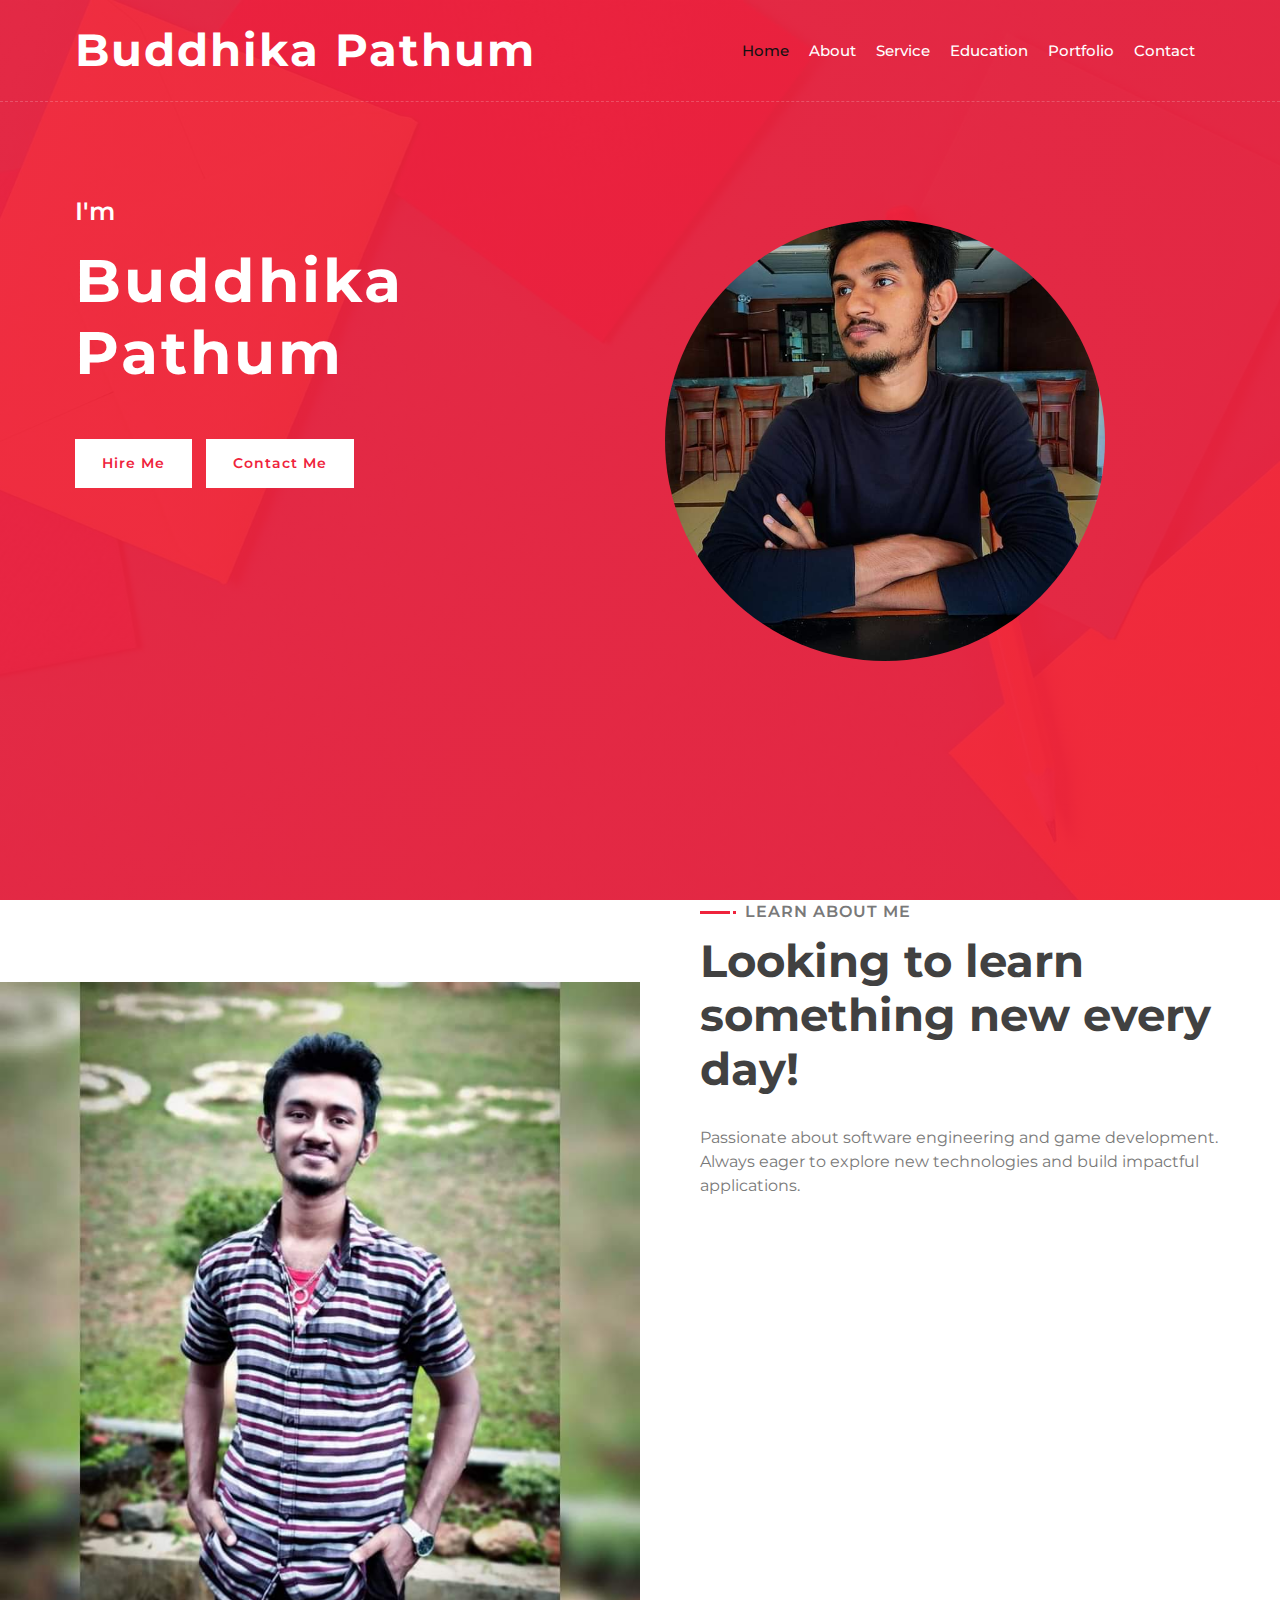
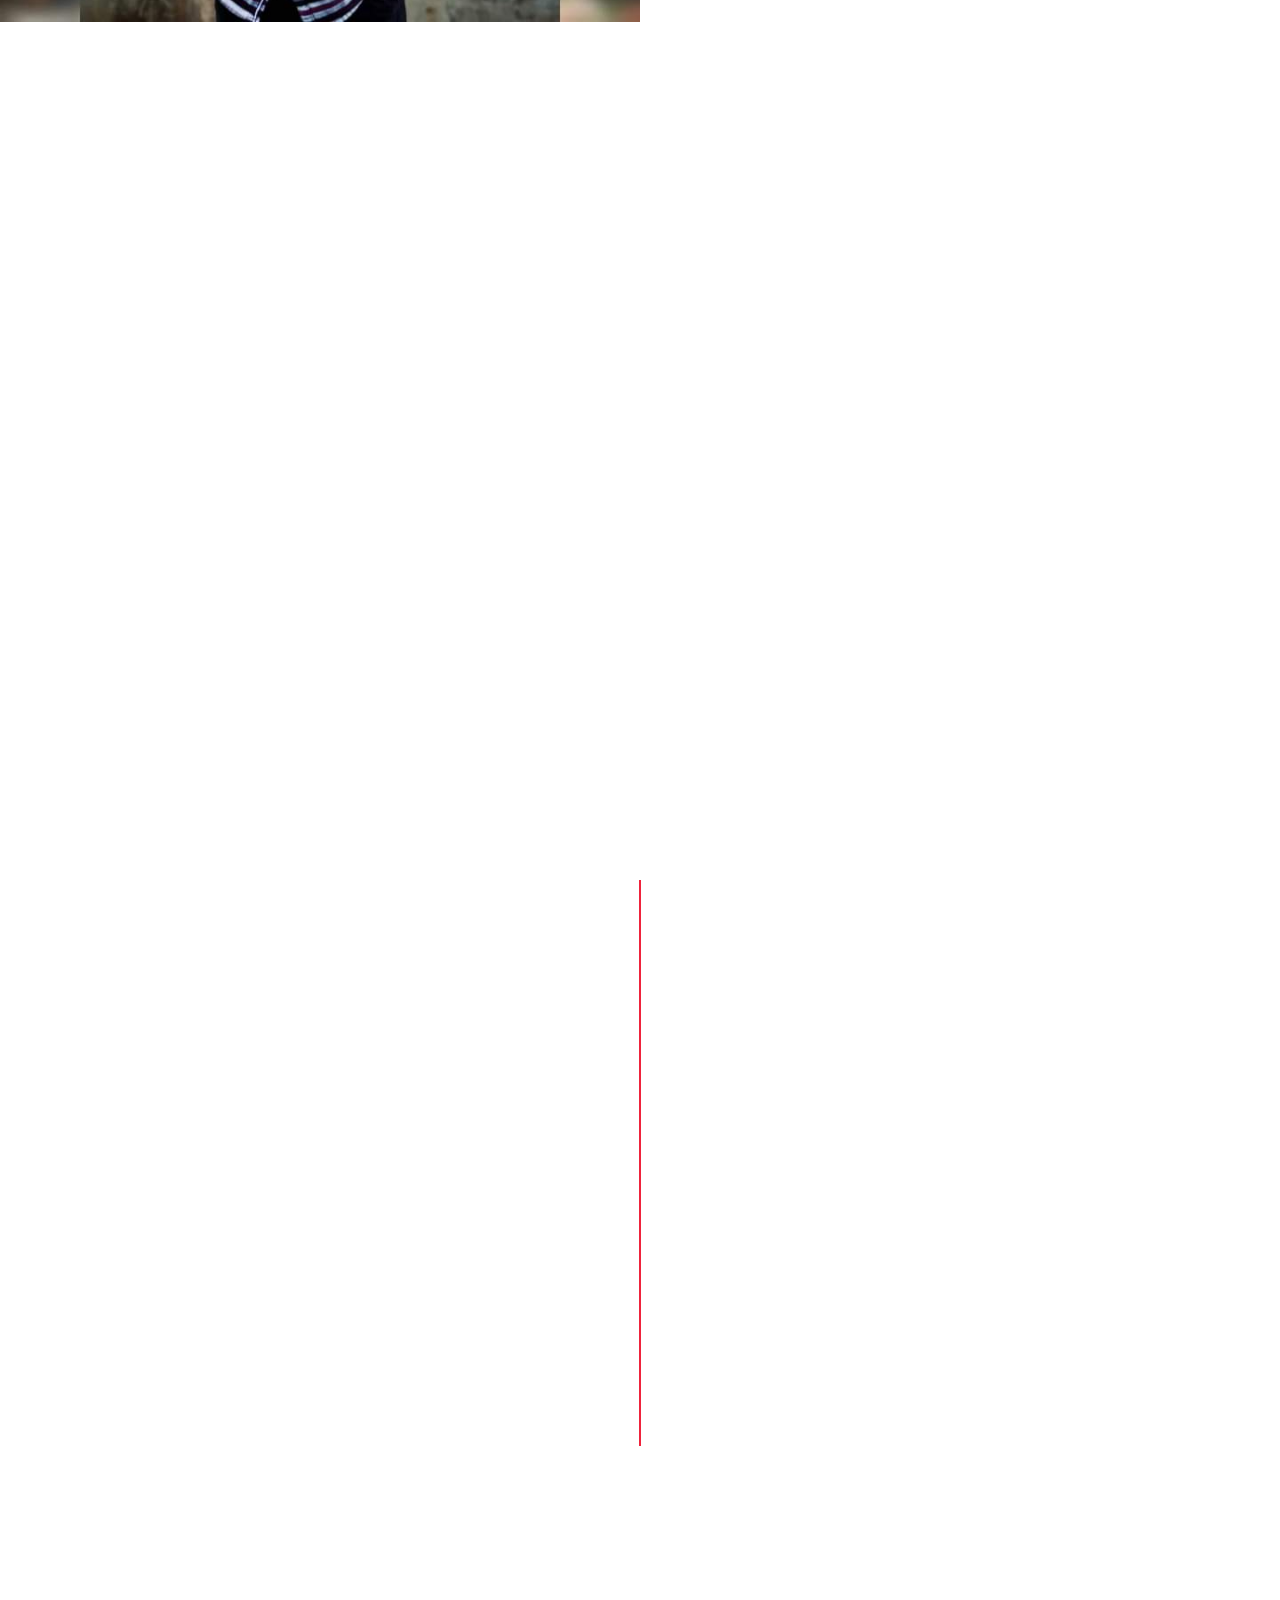
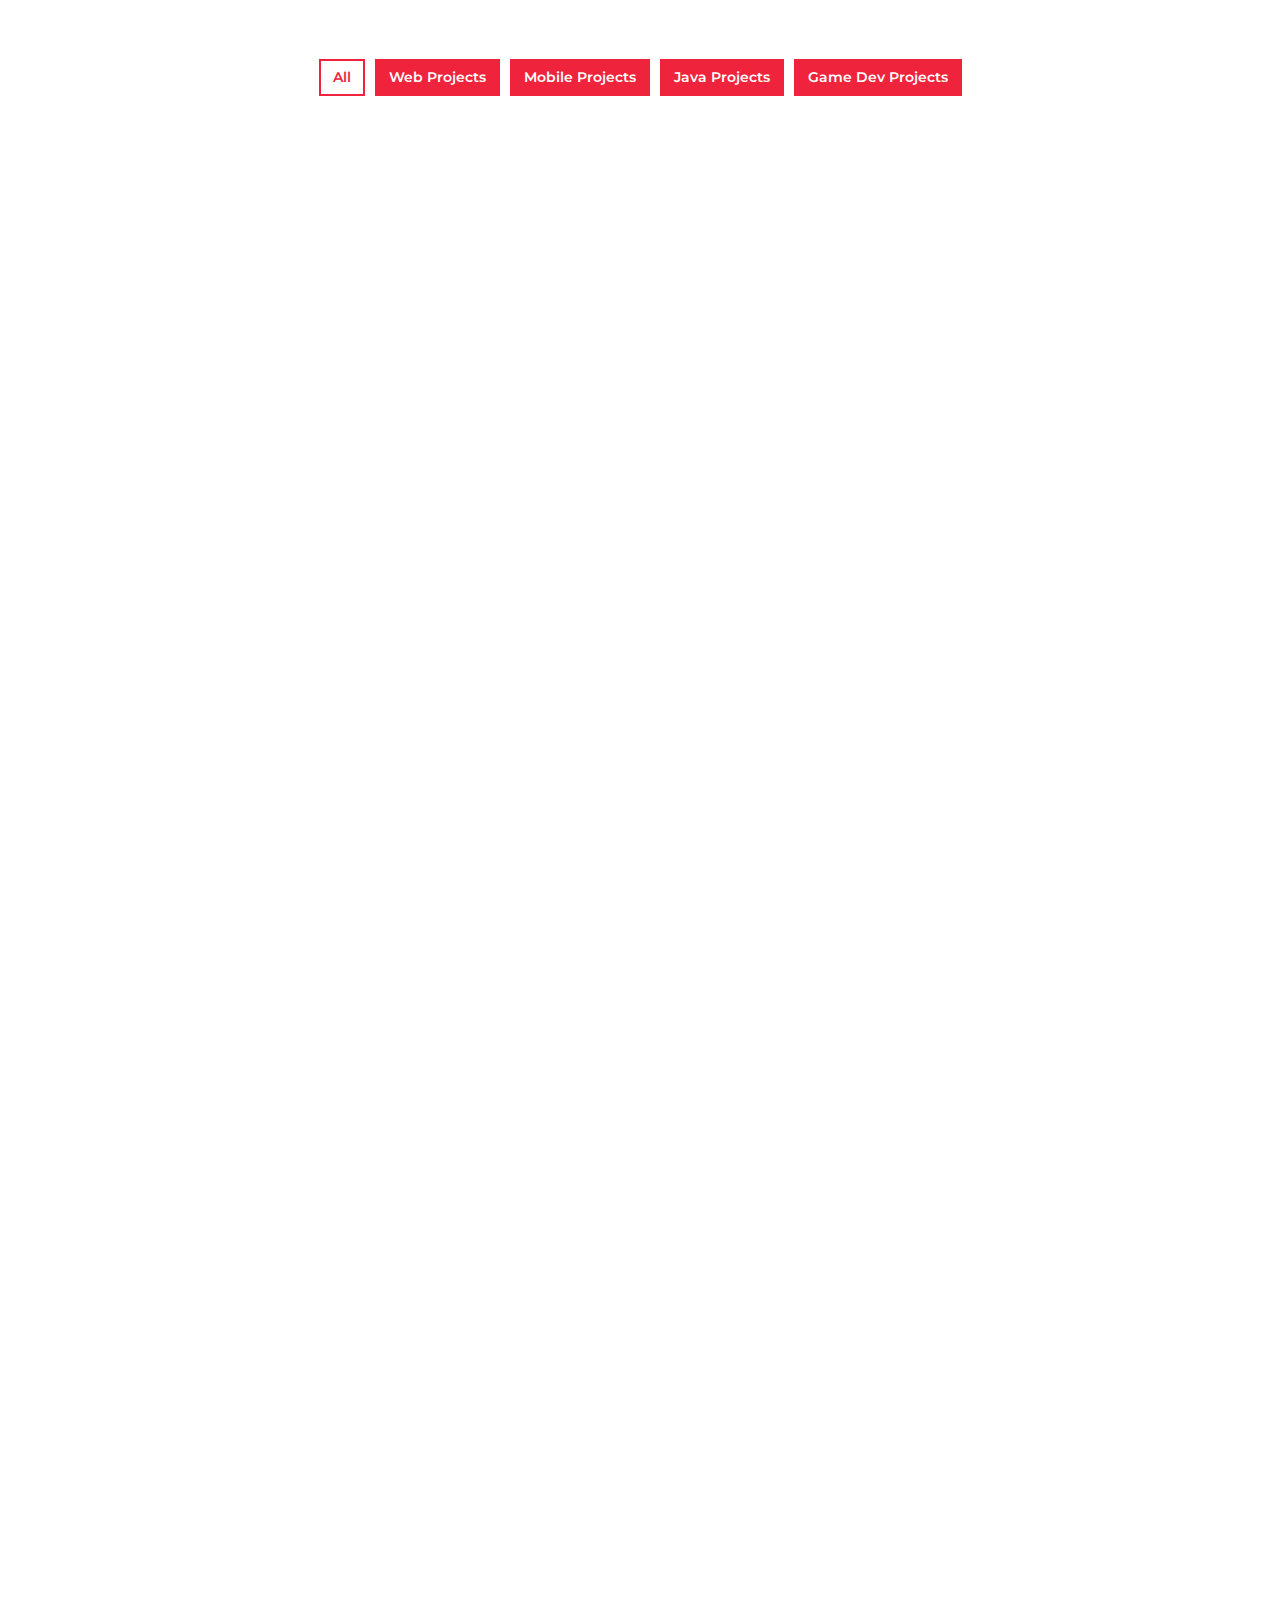
==== index.html @ 68746ee9 "changed hierarchy" ====
<!DOCTYPE html>
<html lang="en">
<head>
    <meta charset="utf-8">
    <title>Buddhika Pathum - Portfolio</title>
    <meta content="width=device-width, initial-scale=1.0" name="viewport">
    <meta content="Free Website Template" name="keywords">
    <meta content="Free Website Template" name="description">

    <!-- Favicon -->
    <link href="img/favicon.ico" rel="icon">
    <link rel="apple-touch-icon" sizes="180x180" href="apple-touch-icon.png">
    <link rel="icon" type="image/png" sizes="32x32" href="favicon-32x32.png">
    <link rel="icon" type="image/png" sizes="16x16" href="favicon-16x16.png">
    <link rel="manifest" href="site.webmanifest">

    <!-- Google Font -->
    <link href="https://fonts.googleapis.com/css2?family=Montserrat:wght@300;400;500;600;700&display=swap" rel="stylesheet">

    <!-- CSS Libraries -->
    <link href="https://stackpath.bootstrapcdn.com/bootstrap/4.4.1/css/bootstrap.min.css" rel="stylesheet">
    <link href="https://cdnjs.cloudflare.com/ajax/libs/font-awesome/5.10.0/css/all.min.css" rel="stylesheet">
    <link href="lib/animate/animate.min.css" rel="stylesheet">
    <link href="lib/owlcarousel/assets/owl.carousel.min.css" rel="stylesheet">
    <link href="lib/lightbox/css/lightbox.min.css" rel="stylesheet">

    <!-- Template Stylesheet -->
    <link href="css/style.css" rel="stylesheet">
</head>

<body data-spy="scroll" data-target=".navbar" data-offset="51">
<!-- Nav Bar Start -->
<div class="navbar navbar-expand-lg bg-light navbar-light">
    <div class="container-fluid">
        <a href="index.html" class="navbar-brand">Buddhika Pathum</a>
        <button type="button" class="navbar-toggler" data-toggle="collapse" data-target="#navbarCollapse">
            <span class="navbar-toggler-icon"></span>
        </button>
        <div class="collapse navbar-collapse justify-content-between" id="navbarCollapse">
            <div class="navbar-nav ml-auto">
                <a href="#home" class="nav-item nav-link active">Home</a>
                <a href="#about" class="nav-item nav-link">About</a>
                <a href="#service" class="nav-item nav-link">Service</a>
                <a href="#experience" class="nav-item nav-link">Education</a>
                <a href="#portfolio" class="nav-item nav-link">Portfolio</a>
                <a href="#contact" class="nav-item nav-link">Contact</a>
            </div>
        </div>
    </div>
</div>
<!-- Nav Bar End -->

<!-- Hero Start -->
<div class="hero" id="home">
    <div class="container-fluid">
        <div class="row align-items-center">
            <div class="col-sm-12 col-md-6">
                <div class="hero-content">
                    <div class="hero-text">
                        <p>I'm</p>
                        <h1>Buddhika Pathum</h1>
                        <div class="typed-text">Back-End Developer, Web Developer, Game Developer, Apps Designer, Apps Developer</div>
                    </div>
                    <div class="hero-btn">
                        <a class="btn" href="">Hire Me</a>
                        <a class="btn" href="">Contact Me</a>
                    </div>
                </div>
            </div>
            <div class="col-sm-12 col-md-6 d-none d-md-block">
                <div class="hero-image">
                    <img src="img/hero.jpg" alt="Hero Image">
                </div>
            </div>
        </div>
    </div>
</div>
<!-- Hero End -->

<!-- About Start -->
<div class="about wow fadeInUp" data-wow-delay="0.1s" id="about">
    <div class="container-fluid">
        <div class="row align-items-center">
            <div class="col-lg-6">
                <div class="about-img">
                    <img src="img/about.jpg" alt="Image">
                </div>
            </div>
            <div class="col-lg-6">
                <div class="about-content">
                    <div class="section-header text-left">
                        <p>Learn About Me</p>
                        <h2>Looking to learn something new every day!</h2>
                    </div>
                    <div class="about-text">
                        <p>Passionate about software engineering and game development. Always eager to explore new technologies and build impactful applications.</p>
                    </div>
                    <div class="skills-icons" style="display: flex; flex-wrap: wrap; gap: 15px; align-content: center">
                        <div class="skill-icon wow slideInLeft" data-wow-delay="0.2s">
                            <img src="img/icons/javascript.svg" alt="JavaScript">
                            <p>JavaScript</p>
                        </div>
                        <div class="skill-icon wow slideInLeft" data-wow-delay="0.3s">
                            <img src="img/icons/react.svg" alt="React & React Native">
                            <p>React</p>
                        </div>
                        <div class="skill-icon wow slideInLeft" data-wow-delay="0.3s">
                            <img src="img/icons/react.svg" alt="React & React Native">
                            <p>React Native</p>
                        </div>
                        <div class="skill-icon wow slideInLeft" data-wow-delay="0.4s">
                            <img src="img/icons/typescript.svg" alt="TypeScript">
                            <p>TypeScript</p>
                        </div>
                        <div class="skill-icon wow slideInLeft" data-wow-delay="0.5s">
                            <img src="img/icons/node.svg" alt="Node.js & Express">
                            <p>Node.js</p>
                        </div>
                        <div class="skill-icon wow slideInLeft" data-wow-delay="0.6s">
                            <img src="img/icons/mongo.png" alt="MongoDB">
                            <p>MongoDB</p>
                        </div>
                        <div class="skill-icon wow slideInLeft" data-wow-delay="0.7s">
                            <img src="img/icons/godot.svg" alt="Godot (GDScript)">
                            <p>Godot</p>
                        </div>
                        <div class="skill-icon wow slideInLeft" data-wow-delay="0.8s">
                            <img src="img/icons/java.svg" alt="Java">
                            <p>Java</p>
                        </div>
                        <div class="skill-icon wow slideInLeft" data-wow-delay="0.8s">
                            <img src="img/icons/css.svg" alt="Java">
                            <p>CSS</p>
                        </div>
                        <div class="skill-icon wow slideInLeft" data-wow-delay="0.8s">
                            <img src="img/icons/docker.svg" alt="Java">
                            <p>Docker</p>
                        </div>
                        <div class="skill-icon wow slideInLeft" data-wow-delay="0.8s">
                            <img src="img/icons/expo.svg" alt="Java">
                            <p>Expo</p>
                        </div>
                        <div class="skill-icon wow slideInLeft" data-wow-delay="0.8s">
                            <img src="img/icons/express.svg" alt="Java">
                            <p>Express</p>
                        </div>
                        <div class="skill-icon wow slideInLeft" data-wow-delay="0.8s">
                            <img src="img/icons/html.svg" alt="Java">
                            <p>HTML</p>
                        </div>
                        <div class="skill-icon wow slideInLeft" data-wow-delay="0.8s">
                            <img src="img/icons/intellij.svg" alt="Java">
                            <p>Intellij</p>
                        </div>
                        <div class="skill-icon wow slideInLeft" data-wow-delay="0.8s">
                            <img src="img/icons/jupyter.svg" alt="Java">
                            <p>Jupyter</p>
                        </div>
                        <div class="skill-icon wow slideInLeft" data-wow-delay="0.8s">
                            <img src="img/icons/jwt.svg" alt="Java">
                            <p>JWT</p>
                        </div>
                        <div class="skill-icon wow slideInLeft" data-wow-delay="0.8s">
                            <img src="img/icons/mysql.svg" alt="Java">
                            <p>MySQL</p>
                        </div>
                        <div class="skill-icon wow slideInLeft" data-wow-delay="0.8s">
                            <img src="img/icons/numpy.svg" alt="Java">
                            <p>Numpy</p>
                        </div>
                        <div class="skill-icon wow slideInLeft" data-wow-delay="0.8s">
                            <img src="img/icons/pandas.svg" alt="Java">
                            <p>Pandas</p>
                        </div>
                        <div class="skill-icon wow slideInLeft" data-wow-delay="0.8s">
                            <img src="img/icons/postman.png" alt="Java">
                            <p>Postman</p>
                        </div>
                        <div class="skill-icon wow slideInLeft" data-wow-delay="0.8s">
                            <img src="img/icons/python.svg" alt="Java">
                            <p>Python</p>
                        </div>
                        <div class="skill-icon wow slideInLeft" data-wow-delay="0.8s">
                            <img src="img/icons/redux.svg" alt="Java">
                            <p>Redux</p>
                        </div>
                        <div class="skill-icon wow slideInLeft" data-wow-delay="0.8s">
                            <img src="img/icons/tailwind.svg" alt="Java">
                            <p>Tailwind</p>
                        </div>
                        <div class="skill-icon wow slideInLeft" data-wow-delay="0.8s">
                            <img src="img/icons/springboot.svg" alt="Java">
                            <p>Springboot</p>
                        </div>
                        <div class="skill-icon wow slideInLeft" data-wow-delay="0.8s">
                            <img src="img/icons/vscode.svg" alt="Java">
                            <p>VSCode</p>
                        </div>
                        <div class="skill-icon wow slideInLeft" data-wow-delay="0.8s">
                            <img src="img/icons/bootstrap.svg" alt="Java">
                            <p>Bootstrap</p>
                        </div>
                    </div>
                </div>
            </div>
        </div>
    </div>
</div>
<!-- About End -->

<!-- Service Start -->
<div class="service" id="service">
    <div class="container">
        <div class="section-header text-center wow zoomIn" data-wow-delay="0.1s">
            <p>Here's What I can do</p>
            <h2>Best Quality Services</h2>
        </div>
        <div class="row">
            <div class="col-lg-6 wow fadeInUp" data-wow-delay="0.0s">
                <div class="service-item">
                    <div class="service-icon">
                        <i class="fa fa-laptop"></i>
                    </div>
                    <div class="service-text">
                        <h3>Web Design</h3>
                        <p>Lorem ipsum dolor sit amet elit. Phase nec preti mi. Curabi facilis ornare velit non</p>
                    </div>
                </div>
            </div>
            <div class="col-lg-6 wow fadeInUp" data-wow-delay="0.2s">
                <div class="service-item">
                    <div class="service-icon">
                        <i class="fa fa-laptop-code"></i>
                    </div>
                    <div class="service-text">
                        <h3>Web Development</h3>
                        <p>Lorem ipsum dolor sit amet elit. Phase nec preti mi. Curabi facilis ornare velit non</p>
                    </div>
                </div>
            </div>
            <div class="col-lg-6 wow fadeInUp" data-wow-delay="0.4s">
                <div class="service-item">
                    <div class="service-icon">
                        <i class="fab fa-android"></i>
                    </div>
                    <div class="service-text">
                        <h3>Apps Design & Development</h3>
                        <p>Lorem ipsum dolor sit amet elit. Phase nec preti mi. Curabi facilis ornare velit non</p>
                    </div>
                </div>
            </div>
            <div class="col-lg-6 wow fadeInUp" data-wow-delay="0.6s">
                <div class="service-item">
                    <div class="service-icon">
                        <i class="fas fa-gamepad"></i>
                    </div>
                    <div class="service-text">
                        <h3>Game Design & Development</h3>
                        <p>Lorem ipsum dolor sit amet elit. Phase nec preti mi. Curabi facilis ornare velit non</p>
                    </div>
                </div>
            </div>
        </div>
    </div>
</div>
<!-- Service End -->

<!-- Experience Start -->
<div class="experience" id="experience">
    <div class="container">
        <header class="section-header text-center wow zoomIn" data-wow-delay="0.1s">
            <p>My Education</p>
            <h2>Educational Experience</h2>
        </header>
        <div class="timeline">
            <div class="timeline-item left wow slideInLeft" data-wow-delay="0.1s">
                <div class="timeline-text">
                    <div class="timeline-date">2023 - Present</div>
                    <h2>Student</h2>
                    <h4>IJSE - Institute of Software Engineering</h4>
                    <p>Lorem ipsum dolor sit amet elit. Aliquam odio dolor, id luctus erat sagittis non. Ut blandit semper pretium.</p>
                </div>
            </div>
            <div class="timeline-item right wow slideInRight" data-wow-delay="0.1s">
                <div class="timeline-text">
                    <div class="timeline-date">2020 - 2023</div>
                    <h2>Diploma Holder</h2>
                    <h4>Sabaragamuwa University of Sri Lanka</h4>
                    <p>Lorem ipsum dolor sit amet elit. Aliquam odio dolor, id luctus erat sagittis non. Ut blandit semper pretium.</p>
                </div>
            </div>
            <div class="timeline-item left wow slideInLeft" data-wow-delay="0.1s">
                <div class="timeline-text">
                    <div class="timeline-date">2011 - 2019</div>
                    <h2>Student (G.C.E. O/L and A/L)</h2>
                    <h4>R/Sivali Central College</h4>
                    <p>Lorem ipsum dolor sit amet elit. Aliquam odio dolor, id luctus erat sagittis non. Ut blandit semper pretium.</p>
                </div>
            </div>
        </div>
    </div>
</div>
<!-- Experience End -->

<!-- Portfolio Start -->
<div class="portfolio" id="portfolio">
    <div class="container">
        <div class="section-header text-center wow zoomIn" data-wow-delay="0.1s">
            <p>Portfolio</p>
            <h2>My Projects</h2>
        </div>
        <div class="row">
        <div class="col-12">
            <ul id="portfolio-filter">
                <li data-filter="*" class="filter-active">All</li>
                <li data-filter=".filter-1">Web Projects</li>
                <li data-filter=".filter-2">Mobile Projects</li>
                <li data-filter=".filter-3">Java Projects</li>
                <li data-filter=".filter-4">Game Dev Projects</li>
            </ul>
        </div>
    </div>
        <div class="row portfolio-container">
            <div class="col-lg-4 col-md-6 col-sm-12 portfolio-item filter-3 wow fadeInUp" data-wow-delay="0.0s">
                <div class="portfolio-wrap">
                    <div class="portfolio-img">
                        <img src="img/portfolio-1.png" alt="Image">
                    </div>
                    <div class="portfolio-text">
                        <h3>AIML chatbot application</h3>
                        <a class="btn" href="https://github.com/Dreaca/Zyntech_ChatBot" >+</a>
                    </div>
                </div>
            </div>
            <div class="col-lg-4 col-md-6 col-sm-12 portfolio-item filter-1 wow fadeInUp" data-wow-delay="0.2s">
                <div class="portfolio-wrap">
                    <div class="portfolio-img">
                        <img src="img/portfolio-2.png" alt="Image" style="!important height: 100px; width: 400px">
                    </div>
                    <div class="portfolio-text">
                        <h3> Vet Clinic software</h3>
                        <a class="btn" href="https://github.com/Dreaca/PawsitiveCare-Layered">+</a>
                    </div>
                </div>
            </div>
            <div class="col-lg-4 col-md-6 col-sm-12 portfolio-item filter-1 wow fadeInUp" data-wow-delay="0.4s">
                <div class="portfolio-wrap">
                    <div class="portfolio-img">
                        <img src="img/portfolio-3.png" alt="Image">
                    </div>
                    <div class="portfolio-text">
                        <h3>JavaScript POS system</h3>
                        <a class="btn" href="https://github.com/Dreaca/POS-ASSIGNMENT">+</a>
                    </div>
                </div>
            </div>
            <div class="col-lg-4 col-md-6 col-sm-12 portfolio-item filter-4 wow fadeInUp" data-wow-delay="0.6s">
                <div class="portfolio-wrap">
                    <div class="portfolio-img">
                        <img src="img/portfolio-4.png" alt="Image">
                    </div>
                    <div class="portfolio-text">
                        <h3>Godot engine game</h3>
                        <a class="btn" href="https://github.com/Dreaca/Godot_practisehttps://github.com/Dreaca/Godot_practise">+</a>
                    </div>
                </div>
            </div>
            <div class="col-lg-4 col-md-6 col-sm-12 portfolio-item filter-1 wow fadeInUp" data-wow-delay="0.8s">
                <div class="portfolio-wrap">
                    <div class="portfolio-img">
                        <img src="img/portfolio-5.png" alt="Image">
                    </div>
                    <div class="portfolio-text">
                        <h3>My old portfolio</h3>
                        <a class="btn" href="https://dreaca.github.io/Portfolio2.0/" >+</a>
                    </div>
                </div>
            </div>
            <div class="col-lg-4 col-md-6 col-sm-12 portfolio-item filter-1 wow fadeInUp" data-wow-delay="1s">
                <div class="portfolio-wrap">
                    <div class="portfolio-img">
                        <img src="img/portfolio-6.png" alt="Image">
                    </div>
                    <div class="portfolio-text">
                        <h3>React Pos Service</h3>
                        <a class="btn" href="https://github.com/Dreaca/react_assignment" >+</a>
                    </div>
                </div>
            </div>
            <div class="col-lg-4 col-md-6 col-sm-12 portfolio-item filter-2 wow fadeInUp" data-wow-delay="1s">
                <div class="portfolio-wrap">
                    <div class="portfolio-img">
                        <img src="img/portfolio-7.jpg" alt="Image">
                    </div>
                    <div class="portfolio-text">
                        <h3>React Native App</h3>
                        <a class="btn" href="https://github.com/Dreaca/Mobile-Assignment">+</a>
                    </div>
                </div>
            </div>
        </div>
    </div>
</div>
<!-- Portfolio End -->

<!-- Contact Start -->
<div class="contact wow fadeInUp" data-wow-delay="0.1s" id="contact">
    <div class="container-fluid">
        <div class="container">
            <div class="row align-items-center">
                <div class="col-md-4"></div>
                <div class="col-md-8">
                    <div class="contact-form">
                        <div id="success"></div>
                        <form name="sentMessage" id="contactForm" novalidate="novalidate">
                            <div class="control-group">
                                <input type="text" class="form-control" id="name" placeholder="Your Name" required="required" data-validation-required-message="Please enter your name" />
                                <p class="help-block"></p>
                            </div>
                            <div class="control-group">
                                <input type="email" class="form-control" id="email" placeholder="Your Email" required="required" data-validation-required-message="Please enter your email" />
                                <p class="help-block"></p>
                            </div>
                            <div class="control-group">
                                <input type="text" class="form-control" id="subject" placeholder="Subject" required="required" data-validation-required-message="Please enter a subject" />
                                <p class="help-block"></p>
                            </div>
                            <div class="control-group">
                                <textarea class="form-control" id="message" placeholder="Message" required="required" data-validation-required-message="Please enter your message"></textarea>
                                <p class="help-block"></p>
                            </div>
                            <div>
                                <button class="btn" type="submit" id="sendMessageButton">Send Message</button>
                            </div>
                        </form>
                    </div>
                </div>
            </div>
        </div>
    </div>
</div>
<!-- Contact End -->

<!-- Footer Start -->
<div class="footer wow fadeIn" data-wow-delay="0.3s">
    <div class="container-fluid">
        <div class="container">
            <div class="footer-info">
                <h2>Buddhika Pathum</h2>
                <h3>Liayanagewatte, Diwrumpola, Godakawela, Sri Lanka</h3>
                <div class="footer-menu">
                    <p>+94 71 101 3020</p>
                    <p>buddhikap.wawulpenage@gmail.com</p>
                </div>
                <div class="footer-social">
                    <a href="https://github.com/Dreaca"><i class="fab fa-github"></i></a>
                    <a href="https://wa.me/94711013020"><i class="fab fa-whatsapp"></i></a>
                    <a href="www.linkedin.com/in/buddhika-p-wawulpenage-918a9b278"><i class="fab fa-linkedin-in"></i></a>
                </div>
            </div>
        </div>
        <div class="container copyright">
            <p>&copy; <a href="#">Your Site Name</a>, All Right Reserved | Designed By <a href="https://htmlcodex.com">HTML Codex</a></p>
        </div>
    </div>
</div>
<!-- Footer End -->

<!-- Back to top button -->
<a href="#" class="btn back-to-top"><i class="fa fa-chevron-up"></i></a>

<!-- Pre Loader -->
<div id="loader" class="show">
    <div class="loader"></div>
</div>

<!-- JavaScript Libraries -->
<script src="https://code.jquery.com/jquery-3.4.1.min.js"></script>
<script src="https://stackpath.bootstrapcdn.com/bootstrap/4.4.1/js/bootstrap.bundle.min.js"></script>
<script src="lib/easing/easing.min.js"></script>
<script src="lib/wow/wow.min.js"></script>
<script src="lib/waypoints/waypoints.min.js"></script>
<script src="lib/typed/typed.min.js"></script>
<script src="lib/owlcarousel/owl.carousel.min.js"></script>
<script src="lib/isotope/isotope.pkgd.min.js"></script>
<script src="lib/lightbox/js/lightbox.min.js"></script>

<!-- Contact Javascript File -->
<script src="mail/jqBootstrapValidation.min.js"></script>
<script src="mail/contact.js"></script>

<!-- Template Javascript -->
<script src="js/main.js"></script>
</body>
</html>
---- css/style.css ----
/*******************************/
/********* General CSS *********/
/*******************************/
body {
    color: #797979;
    background: #ffffff;
    font-family: 'Montserrat', sans-serif;
}

h1,
h2, 
h3, 
h4,
h5, 
h6 {
    color: #414141;
}

a {
    color: #313131;
    transition: .3s;
}

a:hover,
a:active,
a:focus {
    color: #EF233C;
    outline: none;
    text-decoration: none;
}

.btn:focus,
.form-control:focus {
    box-shadow: none;
}

.container-fluid {
    max-width: 1366px;
}

.btn {
    padding: 12px 25px;
    font-size: 14px;
    font-weight: 600;
    letter-spacing: 1px;
    color: #ffffff;
    background: #EF233C;
    border: 2px solid transparent;
    border-radius: 0;
    box-shadow: inset 0 0 0 50px #EF233C;
    transition: ease-out 0.3s;
    -webkit-transition: ease-out 0.3s;
    -moz-transition: ease-out 0.3s;
}

.btn:hover {
    color: #EF233C;
    background: transparent;
    box-shadow: inset 0 0 0 0 #EF233C;
    border-color: #EF233C;
}

#loader {
    position: fixed;
    top: 0;
    right: 0;
    bottom: 0;
    left: 0;
    display: flex;
    align-items: center;
    justify-content: center;
    background: #ffffff;
    opacity: 0;
    visibility: hidden;
    -webkit-transition: opacity .3s ease-out, visibility 0s linear .3s;
    -o-transition: opacity .3s ease-out, visibility 0s linear .3s;
    transition: opacity .3s ease-out, visibility 0s linear .3s;
    z-index: 999;
}

#loader.show {
    -webkit-transition: opacity .6s ease-out, visibility 0s linear 0s;
    -o-transition: opacity .6s ease-out, visibility 0s linear 0s;
    transition: opacity .6s ease-out, visibility 0s linear 0s;
    visibility: visible;
    opacity: 1;
}

#loader .loader {
    position: relative;
    width: 45px;
    height: 45px;
    border: 5px solid #dddddd;
    border-top: 5px solid #EF233C;
    border-radius: 50%;
    -webkit-animation: spin 2s linear infinite;
    animation: spin 2s linear infinite;
}

@-webkit-keyframes spin {
    0% { -webkit-transform: rotate(0deg); }
    100% { -webkit-transform: rotate(360deg); }
}

@keyframes spin {
    0% { transform: rotate(0deg); }
    100% { transform: rotate(360deg); }
}

.back-to-top {
    position: fixed;
    display: none;
    width: 44px;
    height: 44px;
    padding: 8px 0;
    text-align: center;
    line-height: 1;
    font-size: 22px;
    right: 15px;
    bottom: 15px;
    z-index: 9;
}

.back-to-top i {
    color: #ffffff;
}

.back-to-top:hover i {
    color: #414141;
}


/**********************************/
/*********** Nav Bar CSS **********/
/**********************************/
.navbar {
    position: relative;
    transition: .5s;
    z-index: 999;
}

.navbar.nav-sticky {
    position: fixed;
    top: 0;
    width: 100%;
    box-shadow: 0 2px 5px rgba(0, 0, 0, .3);
}

.navbar .navbar-brand {
    margin: 0;
    font-size: 45px;
    line-height: 0px;
    font-weight: 700;
    letter-spacing: 2px;
    transition: .5s;
    
}

.navbar .navbar-brand img {
    max-width: 100%;
    max-height: 40px;
}

.navbar .dropdown-menu {
    margin-top: 0;
    border: 0;
    border-radius: 0;
    background: #f8f9fa;
}

@media (min-width: 992px) {
    .navbar {
        position: absolute;
        width: 100%;
        padding: 30px 60px;
        background: transparent !important;
        border-bottom: 1px dashed rgba(256, 256, 256, .2);
        z-index: 9;
    }
    
    .navbar.nav-sticky {
        padding: 10px 60px;
        background: #ffffff !important;
    }
    
    .navbar .navbar-brand {
        color: #ffffff;
    }
    
    .navbar.nav-sticky .navbar-brand {
        color: #EF233C;
    }

    .navbar-light .navbar-nav .nav-link,
    .navbar-light .navbar-nav .nav-link:focus {
        padding: 10px 10px 8px 10px;
        color: #ffffff;
        font-size: 15px;
        font-weight: 500;
    }
    
    .navbar-light.nav-sticky .navbar-nav .nav-link,
    .navbar-light.nav-sticky .navbar-nav .nav-link:focus {
        color: #414141;
    }

    .navbar-light .navbar-nav .nav-link:hover,
    .navbar-light .navbar-nav .nav-link.active {
        color: #111111;
    }
    
    .navbar-light.nav-sticky .navbar-nav .nav-link:hover,
    .navbar-light.nav-sticky .navbar-nav .nav-link.active {
        color: #EF233C;
    }
}

@media (max-width: 991.98px) {   
    .navbar {
        padding: 15px;
        background: #ffffff !important;
    }
    
    .navbar .navbar-brand {
        color: #EF233C;
    }
    
    .navbar .navbar-nav {
        margin-top: 15px;
    }
    
    .navbar a.nav-link {
        padding: 5px;
    }
    
    .navbar .dropdown-menu {
        box-shadow: none;
    }
}


/*******************************/
/********** Hero CSS ***********/
/*******************************/
.hero {
    position: relative;
    width: 100%;
    height: 100vh;
    margin-bottom: 45px;
    padding: 120px 0 0 0;
    overflow: hidden;
    background: linear-gradient(rgba(239, 35, 60, .95), rgba(239, 35, 60, .95)), url(../img/hero-bg.jpg);
    background-position: center;
    background-repeat: no-repeat;
    background-size: cover;
}

.hero .container-fluid {
    padding: 0;
}

.hero .hero-image {
    right:100px;
    top: 100px;
    position: relative;
    text-align: right;
    padding-right: 75px;
}

.hero .hero-image img {
    max-width: 80%;
    max-height: 80%;
    border-radius: 100%;
}

.hero .hero-content {
    position: relative;
    padding-left: 75px;
    display: flex;
    align-items: flex-start;
    justify-content: center;
    flex-direction: column;
}

.hero .hero-text p {
    color: #ffffff;
    font-size: 25px;
    font-weight: 600;
    margin-bottom: 15px;
}

.hero .hero-text h1 {
    color: #ffffff;
    font-size: 60px;
    font-weight: 700;
    letter-spacing: 3px;
    margin-bottom: 15px;
}

.hero .hero-text h2 {
    display: inline-block;
    margin: 0;
    height: 35px;
    color: #ffffff;
    font-size: 35px;
    font-weight: 600;
}

.hero .hero-text .typed-text {
    display: none;
}

.hero .hero-text .typed-cursor {
    font-size: 35px;
    font-weight: 300;
    color: #ffffff;
}

.hero .hero-btn .btn {
    margin-top: 35px;
    color: #EF233C;
    background: #ffffff;
    box-shadow: inset 0 0 0 50px #ffffff;
}

.hero .hero-btn .btn:hover {
    color: #ffffff;
    background: transparent;
    box-shadow: inset 0 0 0 0 #ffffff;
    border-color: #ffffff;
}

.hero .hero-btn .btn:first-child {
    margin-right: 10px;
}

@media (max-width: 991.98px) {
    .hero {
        padding-top: 60px;
    }
    
    .hero .hero-content {
        padding: 0 15px;
    }
    
    .hero .hero-text p {
        font-size: 20px;
    }
    
    .hero .hero-text h1 {
        font-size: 45px;
    }
    
    .hero .hero-text h2 {
        font-size: 25px;
        height: 25px;
    }
    
    .hero .hero-btn .btn {
        padding: 12px 30px;
        letter-spacing: 1px;
    }
}

@media (max-width: 767.98px) {
    .hero {
        padding-top: 60px;
        padding-bottom: 60px;
    }
    
    .hero,
    .hero .hero-text,
    .hero .hero-btn {
        width: 100%;
        text-align: center;
    }
    
    .hero .hero-text p {
        font-size: 18px;
    }
    
    .hero .hero-text h1 {
        font-size: 35px;
    }
    
    .hero .hero-text h2 {
        font-size: 22px;
        height: 22px;
    }
    
    .hero .hero-btn .btn {
        padding: 10px 15px;
        letter-spacing: 1px;
    }
}

@media (max-width: 575.98px) {
    .hero .hero-text p {
        font-size: 16px;
    }
    
    .hero .hero-text h1 {
        font-size: 30px;
    }
    
    .hero .hero-text h2 {
        font-size: 18px;
        height: 18px;
    }
    
    .hero .hero-btn .btn {
        padding: 8px 10px;
        letter-spacing: 0;
    }
}


/*******************************/
/******* Section Header ********/
/*******************************/
.section-header {
    position: relative;
    margin-bottom: 45px;
}

.section-header p {
    display: inline-block;
    margin: 0 30px;
    margin-bottom: 10px;
    padding-left: 15px;
    position: relative;
    font-size: 16px;
    font-weight: 600;
    letter-spacing: 1px;
    text-transform: uppercase;
    background: #ffffff;
}

.section-header p::before {
    position: absolute;
    content: "";
    height: 3px;
    top: 11px;
    right: 0;
    left: -30px;
    background: #EF233C;
    z-index: -1;
}

.section-header p::after {
    position: absolute;
    content: "";
    width: 3px;
    height: 3px;
    top: 11px;
    left: 3px;
    background: #EF233C;
    z-index: 1;
}

.section-header h2 {
    margin: 0;
    position: relative;
    font-size: 45px;
    font-weight: 700;
}

@media (max-width: 767.98px) {
    .section-header h2 {
        font-size: 30px;
    }
}


/*******************************/
/********** About CSS **********/
/*******************************/
.about {
    position: relative;
    width: 100%;
    margin: -45px 0 45px 0;
}

.about .col-lg-6 {
    padding: 0;
}

.about .section-header {
    margin-bottom: 30px;
}

.about .about-img {
    position: relative;
    height: 100%;
}

.about .about-img img {
    position: relative;
    width: 100%;
    height: 100%;
    object-fit: cover;
}

.about .about-content {
    padding: 0 60px;
}

.about .about-text p {
    font-size: 16px;
}

.about .skills {
    margin-bottom: 30px;
}

.about .skill-name {
    margin-top: 15px;
}

.about .skill-name p {
    display: inline-block;
    margin-bottom: 5px;
    font-size: 16px;
    font-weight: 400;
}

.about .skill-name p:last-child {
    float: right;
}
.about .skill-icon img{
    width: 46px;
    height: 46px;
}

.about .about-text a.btn {
    margin-top: 15px;
}

@media (max-width: 991.98px) {
    .about .about-content {
        padding: 45px 15px 0 15px;
    }
}


/*******************************/
/******* Experience CSS ********/
/*******************************/
.experience {
    position: relative;
    padding: 45px 0 15px 0;
}

.experience .timeline {
    position: relative;
    width: 100%;
}

.experience .timeline::after {
    content: '';
    position: absolute;
    width: 2px;
    background: #EF233C;
    top: 0;
    bottom: 0;
    left: 50%;
    margin-left: -1px;
}

.experience .timeline .timeline-item {
    position: relative;
    background: inherit;
    width: 50%;
    margin-bottom: 30px;
}

.experience .timeline .timeline-item.left {
    left: 0;
    padding-right: 30px;
}

.experience .timeline .timeline-item.right {
    left: 50%;
    padding-left: 30px;
}

.experience .timeline .timeline-item::after {
    content: '';
    position: absolute;
    width: 16px;
    height: 16px;
    top: 48px;
    right: -8px;
    background: #ffffff;
    border: 2px solid #EF233C;
    border-radius: 16px;
    z-index: 1;
}

.experience .timeline .timeline-item.right::after {
    left: -8px;
}

.experience .timeline .timeline-item::before {
  content: '';
  position: absolute;
  width: 0;
  height: 0;
  top: 46px;
  right: 10px;
  z-index: 1;
  border: 10px solid;
  border-color: transparent transparent transparent #dddddd;
}

.experience .timeline .timeline-item.right::before {
  left: 10px;
  border-color: transparent #dddddd transparent transparent;
}

.experience .timeline .timeline-date {
    position: absolute;
    width: 100%;
    top: 44px;
    font-size: 16px;
    font-weight: 600;
    color: #EF233C;
    text-transform: uppercase;
    letter-spacing: 1px;
    z-index: 1;
}

.experience .timeline .timeline-item.left .timeline-date {
    text-align: left;
    left: calc(100% + 55px);
}

.experience .timeline .timeline-item.right .timeline-date {
    text-align: right;
    right: calc(100% + 55px);
}

.experience .timeline .timeline-text {
    padding: 30px;
    background: #ffffff;
    position: relative;
    border-right: 5px solid #dddddd;
    box-shadow: 0 0 60px rgba(0, 0, 0, .08);
}

.experience .timeline .timeline-item.right .timeline-text {
    border-right: none;
    border-left: 5px solid #dddddd;
}

.experience .timeline .timeline-text h2 {
    margin: 0 0 5px 0;
    font-size: 22px;
    font-weight: 600;
}

.experience .timeline .timeline-text h4 {
    margin: 0 0 10px 0;
    font-size: 16px;
    font-style: italic;
    font-weight: 400;
}

.experience .timeline .timeline-text p {
    margin: 0;
    font-size: 16px;
}

@media (max-width: 767.98px) {
    .experience .timeline::after {
        left: 8px;
    }

    .experience .timeline .timeline-item {
        width: 100%;
        padding-left: 38px;
    }
    
    .experience .timeline .timeline-item.left {
        padding-right: 0;
    }
    
    .experience .timeline .timeline-item.right {
        left: 0%;
        padding-left: 38px;
    }

    .experience .timeline .timeline-item.left::after, 
    .experience .timeline .timeline-item.right::after {
        left: 0;
    }
    
    .experience .timeline .timeline-item.left::before,
    .experience .timeline .timeline-item.right::before {
        left: 18px;
        border-color: transparent #dddddd transparent transparent;
    }
    
    .experience .timeline .timeline-item.left .timeline-date,
    .experience .timeline .timeline-item.right .timeline-date {
        position: relative;
        top: 0;
        right: auto;
        left: 0;
        text-align: left;
        margin-bottom: 10px;
    }
    
    .experience .timeline .timeline-item.left .timeline-text,
    .experience .timeline .timeline-item.right .timeline-text {
        border-right: none;
        border-left: 5px solid #dddddd;
    }
}


/*******************************/
/********* Service CSS *********/
/*******************************/
.service {
    position: relative;
    width: 100%;
    padding: 45px 0 15px 0;
}

.service .service-item {
    position: relative;
    margin-bottom: 30px;
    display: flex;
    align-items: center;
    box-shadow: inset 0 0 0 0 transparent;
    transition: ease-out 0.5s;
}

.service .service-item:hover {
    box-shadow: inset 800px 0 0 0 #EF233C;
}

.service .service-icon {
    position: relative;
    width: 150px;
    min-height: 150px;
    display: flex;
    align-items: center;
    justify-content: center;
    border: 1px solid #EF233C;
    background: #ffffff;
}

.service .service-icon i {
    position: relative;
    font-size: 60px;
    color: #EF233C;
    transition: .3s;
}

.service .service-item:hover i {
    font-size: 75px;
}

.service .service-text {
    position: relative;
    width: calc(100% - 120px);
    padding: 0 30px;
}

.service .service-text h3 {
    margin-bottom: 10px;
    font-size: 20px;
    font-weight: 600;
    transition: 1s;
}

.service .service-text p {
    margin: 0;
    font-size: 16px;
    transition: 1s;
}

.service .service-item:hover .service-text h3,
.service .service-item:hover .service-text p {
    color: #ffffff;
}

@media (max-width: 575.98px) {
    .service .service-text h3 {
        font-size: 16px;
        margin-bottom: 5px;
    }
    
    .service .service-text p {
        font-size: 14px;
    }
}


/*******************************/
/******** Portfolio CSS ********/
/*******************************/
.portfolio {
    position: relative;
    padding: 45px 0 15px 0;
}

.portfolio #portfolio-filter {
    padding: 0;
    margin: -15px 0 25px 0;
    list-style: none;
    font-size: 0;
    text-align: center;
}

.portfolio #portfolio-filter li {
    cursor: pointer;
    display: inline-block;
    margin: 5px;
    padding: 6px 12px;
    font-size: 14px;
    font-weight: 600;
    color: #ffffff;
    background: #EF233C;
    border: 2px solid transparent;
    border-radius: 0;
    box-shadow: inset 0 0 0 50px #EF233C;
    transition: ease-out 0.3s;
    -webkit-transition: ease-out 0.3s;
    -moz-transition: ease-out 0.3s;
}

.portfolio #portfolio-filter li:hover,
.portfolio #portfolio-filter li.filter-active {
    color: #EF233C;
    background: transparent;
    box-shadow: inset 0 0 0 0 #EF233C;
    border-color: #EF233C;
}

.portfolio .portfolio-item {
    position: relative;
}

.portfolio .portfolio-wrap {
    position: relative;
    width: 100%;
}

.portfolio .portfolio-img {
    position: relative;
    overflow: hidden;
}

.portfolio .portfolio-img img {
    position: relative;
    width: 100%;
    height: 250px;
    object-fit: cover;
    transform: scale(1.1);
    transition: .5s;
}

.portfolio .portfolio-item:hover img {
    margin-left: 15px;
}

.portfolio .portfolio-text {
    position: relative;
    height: 60px;
    width: calc(100% - 30px);
    margin: -30px 15px 30px 15px;
    display: flex;
    align-items: center;
    background: #ffffff;
    box-shadow: 0 0 15px rgba(0, 0, 0, .12);
}

.portfolio .portfolio-text h3 {
    width: calc(100% - 70px);
    font-size: 18px;
    font-weight: 600;
    margin: 0 0 0 15px;
    white-space: nowrap;
    overflow: hidden;
}

.portfolio .portfolio-text a.btn {
    width: 50px;
    height: 50px;
    padding: 0 0 2px 1px;
    display: flex;
    align-items: center;
    justify-content: center;
    font-size: 45px;
    font-weight: 100;
}

.portfolio .portfolio-item:hover a.btn {
    color: #EF233C;
    background: transparent;
    box-shadow: inset 0 0 0 0 #EF233C;
    border-color: #EF233C;
}


/*******************************/
/********* Banner CSS **********/
/*******************************/
.banner {
    position: relative;
    width: 100%;
    margin: 45px 0;
    padding: 90px 0;
    background: #EF233C;
}

.banner .container {
    max-width: 750px;
    text-align: center;
}

.banner .section-header {
    margin-bottom: 20px;
}

.banner .section-header p {
    color: #414141;
    background: transparent;
}

.banner .section-header p::after {
    display: none;
}

.banner .section-header h2 {
    color: #ffffff;
}

.banner .section-header h2 span {
    color: #414141;
    font-size: 50px;
}

.banner .banner-text p {
    font-size: 18px;
    color: #ffffff;
}

.banner .banner-text .btn {
    margin-top: 15px;
    color: #EF233C;
    background: #ffffff;
    box-shadow: inset 0 0 0 50px #ffffff;
}

.banner .banner-text .btn:hover {
    color: #ffffff;
    background: transparent;
    box-shadow: inset 0 0 0 0 #ffffff;
    border-color: #ffffff;
}


/*******************************/
/********* Pricing CSS *********/
/*******************************/
.price {
    position: relative;
    width: 100%;
    padding: 45px 0 15px 0;
}

.price .row {
    padding: 0 15px;
}

.price .col-md-4 {
    padding: 0;
}

.price .price-item {
    position: relative;
    margin-bottom: 30px;
    background: #ffffff;
}

.price .featured-item {
    box-shadow: 0 0 30px rgba(0, 0, 0, .2);
    z-index: 1;
}

.price .price-header,
.price .price-body,
.price .price-footer {
    position: relative;
    text-align: center;
}

.price .price-header {
    padding: 45px 0 30px 0;
    color: #414141;
}

.price .price-item.featured-item .price-header {
    color: #EF233C;
}

.price .price-title h2 {
    font-size: 25px;
    font-weight: 400;
    text-transform: uppercase;
}

.price .price-prices h2 {
    font-size: 45px;
    font-weight: 700;
    margin-left: 10px;
}

.price .price-prices h2 small {
    position: absolute;
    font-size: 18px;
    font-weight: 400;
    margin-top: 9px;
    margin-left: -12px;
}

.price .price-prices h2 span {
    margin-left: 1px;
    font-size: 18px;
    font-weight: 400;
}

.price .price-item.featured-item h2 {
    color: #EF233C;
}

.price .price-body {
    padding: 0 0 20px 0;
}

.price .price-description ul {
    margin: 0;
    padding: 0;
    list-style: none;
}

.price .price-description ul li {
    padding: 0 0 20px 0;
}

.price .price-item .price-action {
    padding-bottom: 45px;
}

.price .price-item .price-action .btn {
    color: #ffffff;
    background: #414141;
    box-shadow: inset 0 0 0 50px #414141;
}

.price .price-item .price-action .btn:hover {
    color: #414141;
    background: transparent;
    box-shadow: inset 0 0 0 0 #414141;
    border-color: #414141;
}

.price .price-item.featured-item .price-action .btn {
    color: #ffffff;
    background: #EF233C;
    box-shadow: inset 0 0 0 50px #EF233C;
}

.price .price-item.featured-item .price-action .btn:hover {
    color: #EF233C;
    background: transparent;
    box-shadow: inset 0 0 0 0 #EF233C;
    border-color: #EF233C;
}


/*******************************/
/*********** Team CSS **********/
/*******************************/
.team {
    position: relative;
    width: 100%;
    padding: 45px 0 15px 0;
}

.team .team-item {
    position: relative;
    background: #ffffff;
    margin-bottom: 30px;
    display: flex;
    align-items: center;
    justify-content: flex-start;
    box-shadow: inset 0 0 0 0 transparent;
    transition: ease-out 0.5s;
}

.team .team-img {
    position: relative;
    width: 50%;
    overflow: hidden;
}

.team .team-img img {
    position: relative;
    width: 100%;
    transition: .5s;
}

.team .team-text {
    position: relative;
    width: 50%;
    padding: 0 30px;
}

.team .team-text h2 {
    color: #EF233C;
    font-size: 18px;
    font-weight: 600;
    margin-bottom: 5px;
    transition: 1s;
}

.team .team-text h4 {
    font-size: 14px;
    font-weight: 600;
    margin-bottom: 15px;
    transition: 1s;
}

.team .team-text p {
    margin-bottom: 20px;
    transition: 1s;
}

.team .team-social {
    position: relative;
    display: flex;
    align-items: center;
    justify-content: flex-start;
}

.team .team-social a.btn {
    width: 35px;
    height: 35px;
    padding: 0;
    display: flex;
    align-items: center;
    justify-content: center;
    font-size: 14px;
    font-weight: normal;
    margin-right: 5px;
}

.team .team-item:hover {
    box-shadow: inset 800px 0 0 0 #EF233C;
}

.team .team-item:hover .team-img img {
    transform: scale(1.2);
}

.team .team-item:hover .team-text h2,
.team .team-item:hover .team-text h4,
.team .team-item:hover .team-text p {
    color: #ffffff;
}

.team .team-item:hover .team-social a.btn {
    background: #ffffff;
}

.team .team-item:hover .team-social a.btn:hover {
    border-color: #ffffff;
}

@media(max-width: 575.98px) {
    .team .team-text {
        padding: 0 15px;
    }
    
    .team .team-text h2 {
        font-size: 16px;
        margin-bottom: 0;
    }

    .team .team-text h4 {
        margin-bottom: 5px;
    }

    .team .team-text p {
        font-size: 14px;
        line-height: 18px;
        margin-bottom: 10px;
    }
}


/*******************************/
/******* Testimonial CSS *******/
/*******************************/
.testimonial {
    position: relative;
    margin: 45px 0;
    padding: 90px 0;
    background: #EF233C;
}

.testimonial .container {
    max-width: 900px;
}

.testimonial .testimonial-icon {
    margin-bottom: 45px;
    text-align: center;
}

.testimonial .testimonial-icon i {
    font-size: 60px;
    color: rgba(256, 256, 256, .5);
}

.testimonial .testimonial-item {
    position: relative;
    margin: 0 15px;
    text-align: center;
}

.testimonial .testimonial-img {
    position: relative;
    margin-bottom: 15px;
    z-index: 1;
}

.testimonial .testimonial-item img {
    margin: 0 auto;
    width: 120px;
    padding: 10px;
    border: 5px dotted #ffffff;
    border-radius: 100px;
}

.testimonial .testimonial-text {
    position: relative;
    margin-top: -70px;
    padding: 65px 35px 30px 35px;
    text-align: center;
    background: #ffffff;
    border-radius: 500px;
}

.testimonial .testimonial-item p {
    font-size: 18px;
    font-style: italic;
}

.testimonial .testimonial-text h3 {
    color: #EF233C;
    font-size: 18px;
    font-weight: 600;
    margin-bottom: 10px;
}

.testimonial .testimonial-text h4 {
    color: #666666;
    font-size: 14px;
    margin-bottom: 0;
}

.testimonial .owl-dots {
    margin-top: 15px;
    text-align: center;
}

.testimonial .owl-dot {
    display: inline-block;
    margin: 0 5px;
    width: 12px;
    height: 12px;
    border-radius: 50%;
    background: rgba(256, 256, 256, .5);
}

.testimonial .owl-dot.active {
    background: #ffffff;
}


/*******************************/
/********* Contact CSS *********/
/*******************************/
.contact {
    position: relative;
    width: 100%;
    margin: 45px 0;
    background: #EF233C;
}

.contact .container-fluid {
    background: url(../img/contact.jpg) left center no-repeat;
    background-size: contain;
}

.contact .contact-form {
    position: relative;
    padding: 90px 0 90px 45px;
    background: #EF233C;
}

.contact .contact-form input {
    color: #ffffff;
    padding: 15px 0;
    background: none;
    border-radius: 0;
    border: none;
    border-bottom: 1px solid rgba(256, 256, 256, .5);
}

.contact .contact-form textarea {
    color: #ffffff;
    height: 90px;
    padding: 15px 0;
    background: none;
    border-radius: 0;
    border: none;
    border-bottom: 1px solid rgba(256, 256, 256, .5);
}

.contact .contact-form .form-control::placeholder {
    color: #ffffff;
    opacity: 1;
}

.contact .contact-form .form-control:-ms-input-placeholder,
.contact .contact-form .form-control::-ms-input-placeholder {
    color: #ffffff;
}

.contact .contact-form .btn {
    margin-top: 35px;
    color: #EF233C;
    background: #ffffff;
    box-shadow: inset 0 0 0 50px #ffffff;
}

.contact .contact-form .btn:hover {
    color: #ffffff;
    background: transparent;
    box-shadow: inset 0 0 0 0 #ffffff;
    border-color: #ffffff;
}

.contact .help-block ul {
    margin: 0;
    padding: 0;
    list-style-type: none;
    font-size: 14px;
    font-style: italic;
    color: #ffffff;
}

@media (max-width: 767.98px) {
    .contact .container-fluid {
        background: none;
    }
    
    .contact .contact-form {
        padding: 90px 0;
    }
}


/*******************************/
/*********** Blog CSS **********/
/*******************************/
.blog {
    position: relative;
    width: 100%;
    padding: 45px 0 15px 0;
}

.blog .blog-item {
    position: relative;
    margin-bottom: 30px;
}

.blog .blog-img {
    position: relative;
    width: 100%;
    overflow: hidden;
}

.blog .blog-img img {
    width: 100%;
    transition: .5s;
}

.blog .blog-item:hover img {
    transform: scale(1.1);
}

.blog .blog-text {
    position: relative;
    padding: 30px;
    border-right: 1px solid rgba(0, 0, 0, .07);
    border-bottom: 1px solid rgba(0, 0, 0, .07);
    border-left: 1px solid rgba(0, 0, 0, .07);
}

.blog .blog-text h2 {
    font-size: 25px;
    font-weight: 600;
}

.blog .blog-text p {
    margin-bottom: 10px;
}

.blog .blog-item a.btn {
    margin-top: 10px;
    padding: 8px 15px;
}

.blog .blog-item a.btn i {
    margin-left: 5px;
}

.blog .blog-meta {
    position: relative;
    display: flex;
    margin-bottom: 15px;
}

.blog .blog-meta p {
    margin: 0 10px 0 0;
    font-size: 13px;
}

.blog .blog-meta i {
    color: #414141;
    margin-right: 5px;
}

.blog .blog-meta p:last-child {
    margin: 0;
}


/*******************************/
/********* Footer CSS **********/
/*******************************/
.footer {
    position: relative;
    margin-top: 45px;
    background: #EF233C;
}

.footer .container-fluid {
    padding: 60px 0 0 0;
}

.footer .footer-info {
    position: relative;
    width: 100%;
    text-align: center;
}

.footer .footer-info h2 {
    margin-bottom: 20px;
    font-size: 30px;
    font-weight: 700;
    color: #ffffff;
}

.footer .footer-info h3 {
    margin-bottom: 25px;
    font-size: 22px;
    font-weight: 600;
    color: #ffffff;
}

.footer .footer-menu {
    width: 100%;
    display: flex;
    justify-content: center;
}

.footer .footer-menu p {
    color: #ffffff;
    font-size: 22px;
    font-weight: 600;
    line-height: 20px;
    padding: 0 15px;
    border-right: 1px solid #ffffff;
}

.footer .footer-menu p:last-child {
    border: none;
}

.footer .footer-social {
    position: relative;
    margin-top: 15px;
}

.footer .footer-social a {
    display: inline-block;
}

.footer .footer-social a i {
    margin-right: 15px;
    font-size: 20px;
    color: #ffffff;
    transition: .3s;
}

.footer .footer-social a:last-child i {
    margin: 0;
}

.footer .footer-social a:hover i {
    color: #414141;
}

.footer .copyright {
    position: relative;
    text-align: center;
    margin-top: 30px;
    padding-top: 25px;
    padding-bottom: 25px;
}

.footer .copyright::before {
    position: absolute;
    content: "";
    width: 50%;
    height: 1px;
    top: 0;
    left: 25%;
    background: rgba(256, 256, 256, .2);
}

.footer .copyright p {
    margin: 0;
    color: #ffffff;
}

.footer .copyright .col-md-6:last-child p {
    text-align: right;
}

.footer .copyright p a {
    color: #ffffff;
    font-weight: 600;
}

.footer .copyright p a:hover {
    color: #414141;
}

@media (max-width: 575.98px) {
    .footer .footer-info h2 {
        margin-bottom: 20px;
        font-size: 20px;
        font-weight: 600;
    }

    .footer .footer-info h3 {
        margin-bottom: 20px;
        font-size: 16px;
    }

    .footer .footer-menu p {
        font-size: 16px;
        line-height: 16px;
        padding: 0 5px;
    }
}
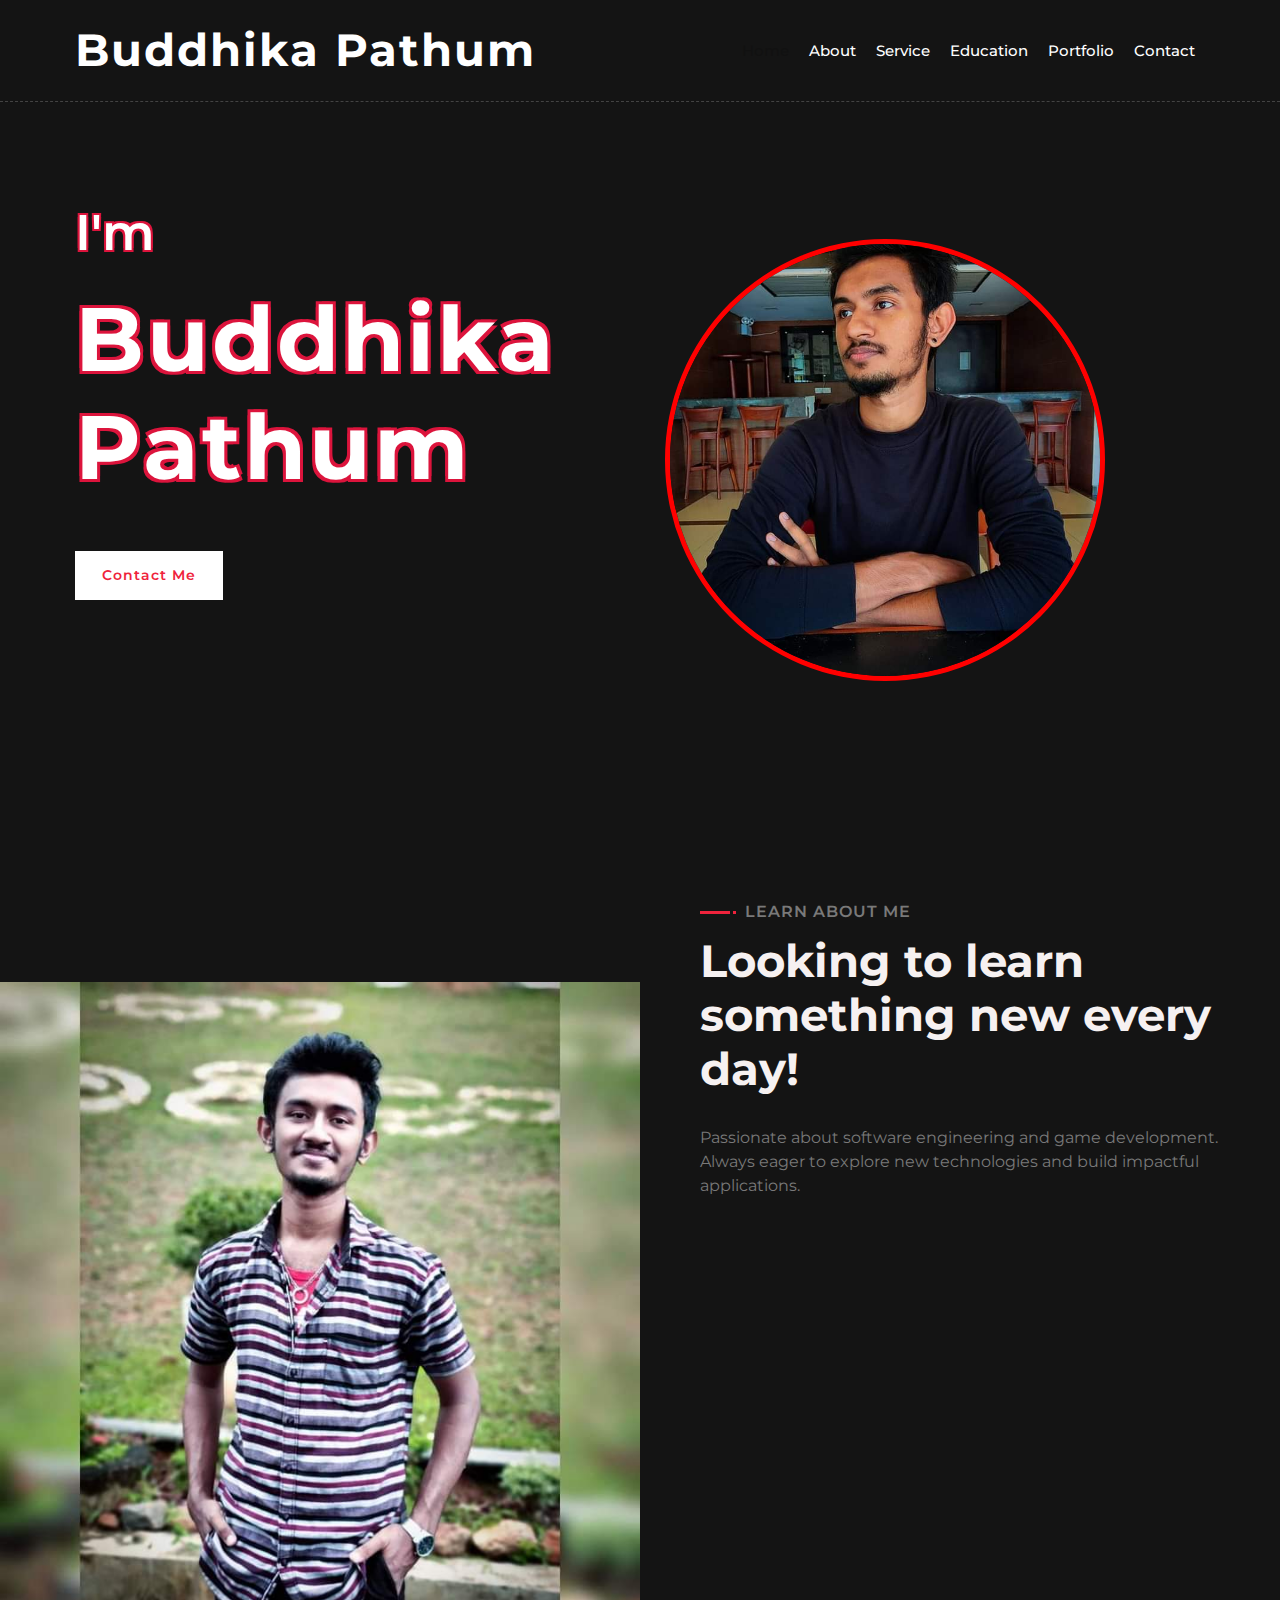
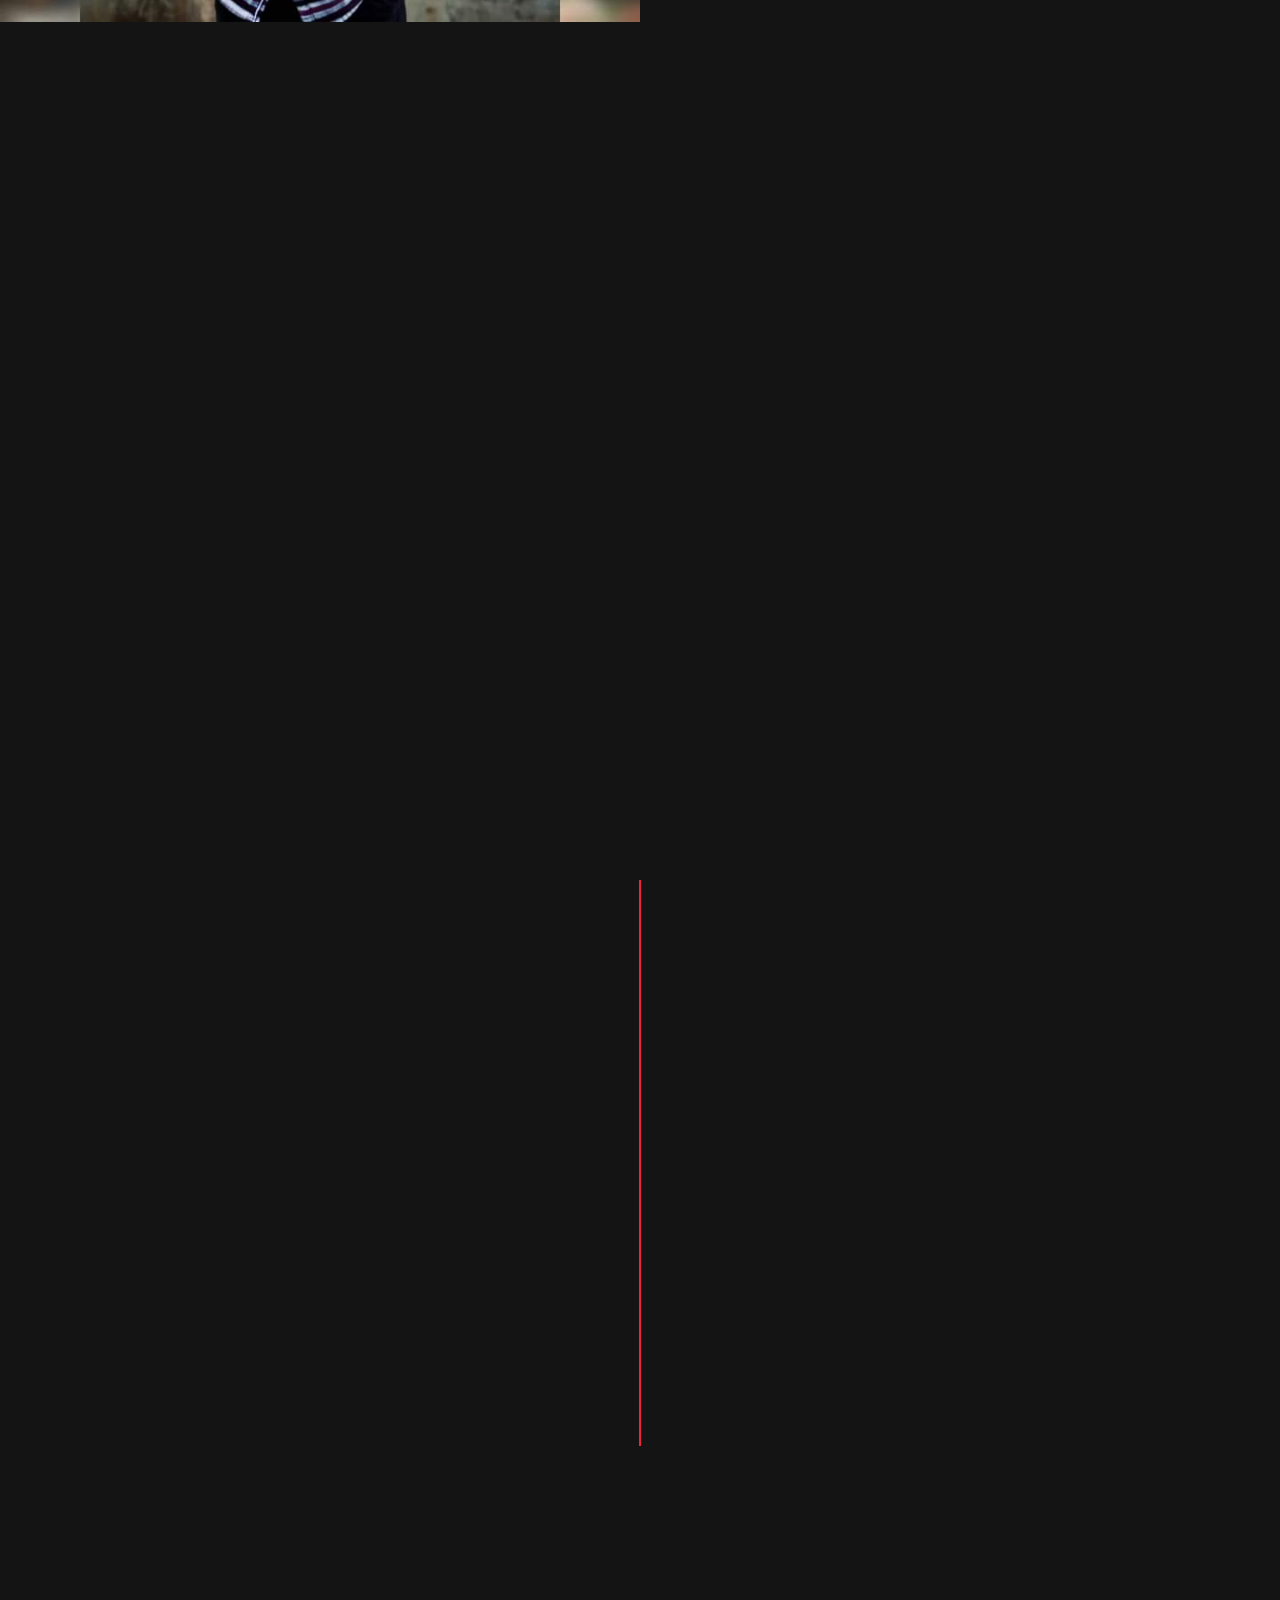
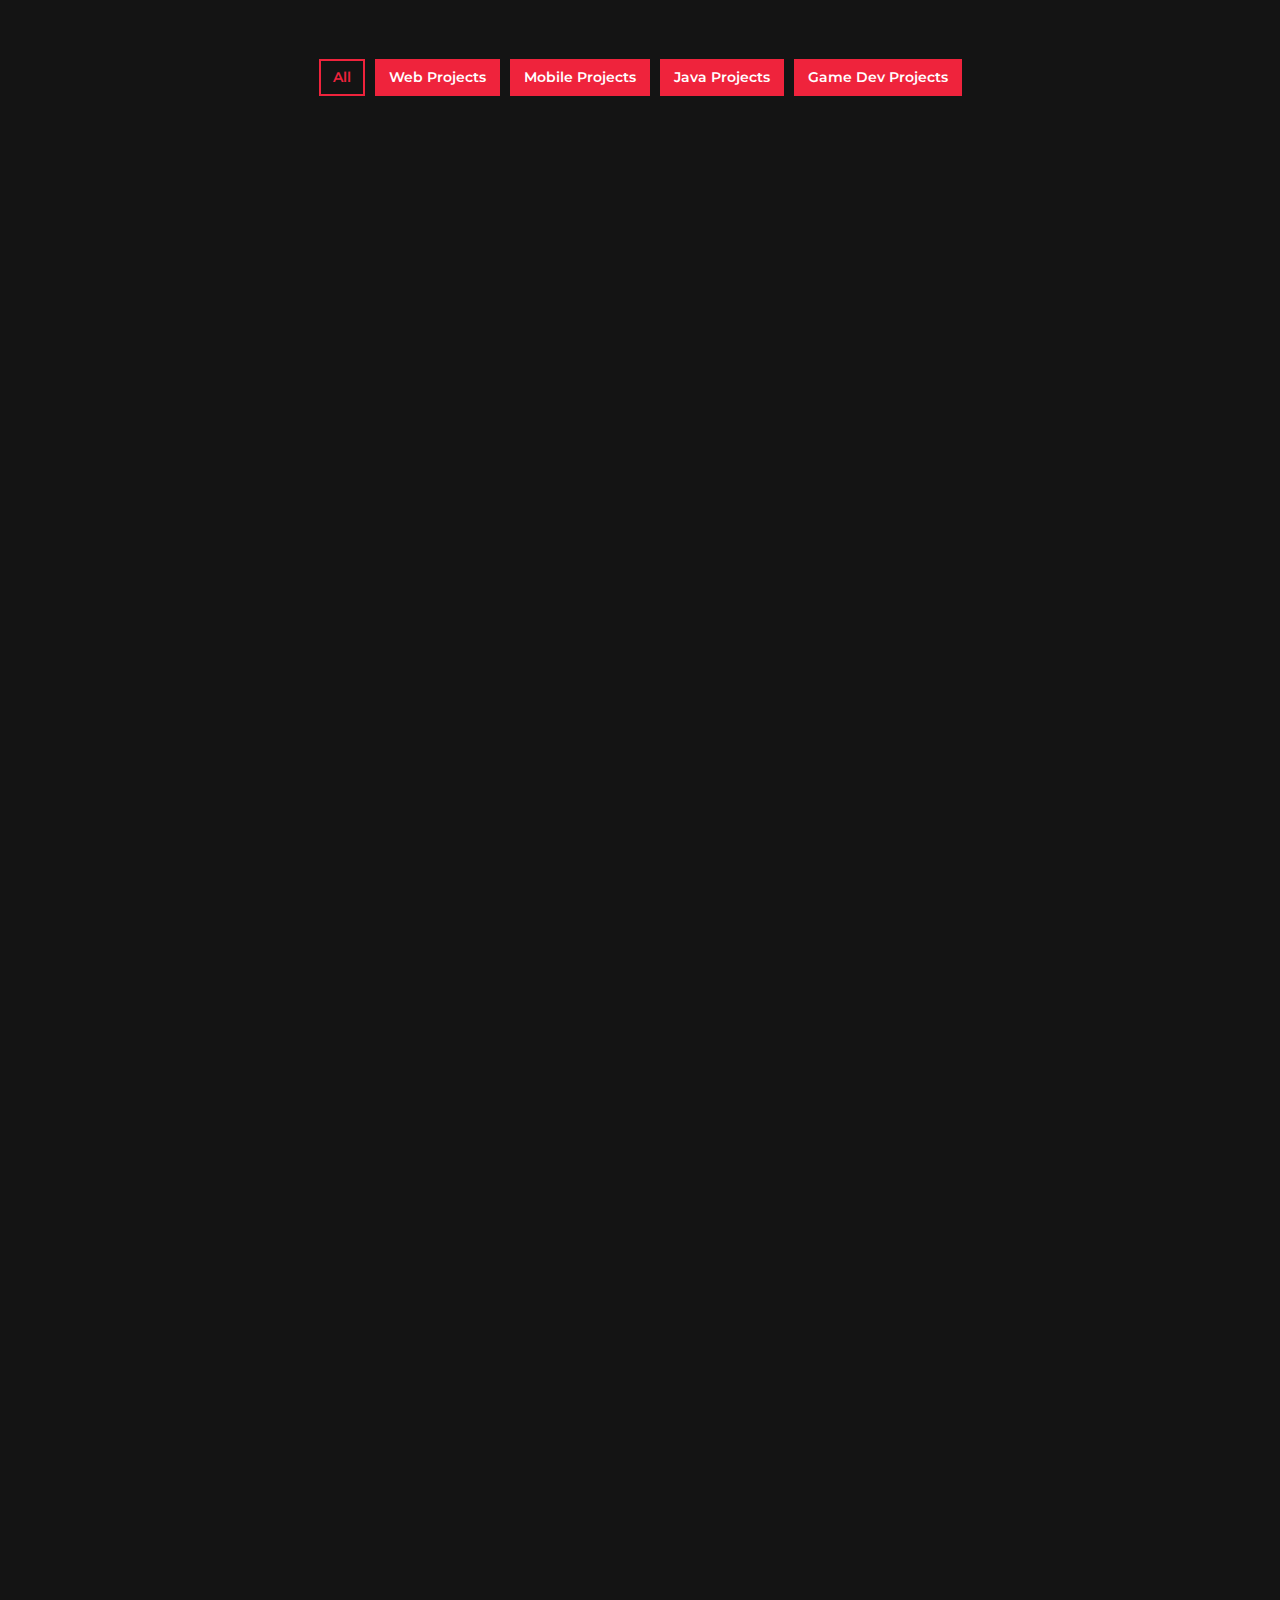
==== commit 926e26ac: "change color scheme to dark and crimson" ====
--- a/index.html
+++ b/index.html
@@ -62,8 +62,7 @@
                         <div class="typed-text">Back-End Developer, Web Developer, Game Developer, Apps Designer, Apps Developer</div>
                     </div>
                     <div class="hero-btn">
-                        <a class="btn" href="">Hire Me</a>
-                        <a class="btn" href="">Contact Me</a>
+                        <a class="btn" href="#contact">Contact Me</a>
                     </div>
                 </div>
             </div>
@@ -222,8 +221,8 @@
                         <i class="fa fa-laptop"></i>
                     </div>
                     <div class="service-text">
-                        <h3>Web Design</h3>
-                        <p>Lorem ipsum dolor sit amet elit. Phase nec preti mi. Curabi facilis ornare velit non</p>
+                        <h3>Software Development</h3>
+                        <p>Ability to develop software applications using Java, Springboot, Python and variety of other libraries</p>
                     </div>
                 </div>
             </div>
@@ -234,7 +233,7 @@
                     </div>
                     <div class="service-text">
                         <h3>Web Development</h3>
-                        <p>Lorem ipsum dolor sit amet elit. Phase nec preti mi. Curabi facilis ornare velit non</p>
+                        <p>Develop web applications using HTML,CSS and React </p>
                     </div>
                 </div>
             </div>
@@ -245,7 +244,7 @@
                     </div>
                     <div class="service-text">
                         <h3>Apps Design & Development</h3>
-                        <p>Lorem ipsum dolor sit amet elit. Phase nec preti mi. Curabi facilis ornare velit non</p>
+                        <p>Mobile app development using React Native and Expo </p>
                     </div>
                 </div>
             </div>
@@ -256,7 +255,7 @@
                     </div>
                     <div class="service-text">
                         <h3>Game Design & Development</h3>
-                        <p>Lorem ipsum dolor sit amet elit. Phase nec preti mi. Curabi facilis ornare velit non</p>
+                        <p>Passionate about game design & development. Experience in web based games and Godot Engine</p>
                     </div>
                 </div>
             </div>
--- a/css/style.css
+++ b/css/style.css
@@ -3,7 +3,7 @@
 /*******************************/
 body {
     color: #797979;
-    background: #ffffff;
+    background: rgba(0, 0, 0, 0.92);
     font-family: 'Montserrat', sans-serif;
 }
 
@@ -13,7 +13,7 @@
 h4,
 h5, 
 h6 {
-    color: #414141;
+    color: #f6f1f1;
 }
 
 a {
@@ -69,7 +69,7 @@
     display: flex;
     align-items: center;
     justify-content: center;
-    background: #ffffff;
+    background: #000000;
     opacity: 0;
     visibility: hidden;
     -webkit-transition: opacity .3s ease-out, visibility 0s linear .3s;
@@ -188,7 +188,7 @@
     }
     
     .navbar.nav-sticky .navbar-brand {
-        color: #EF233C;
+        color: rgba(236, 47, 47, 0.87);
     }
 
     .navbar-light .navbar-nav .nav-link,
@@ -211,7 +211,7 @@
     
     .navbar-light.nav-sticky .navbar-nav .nav-link:hover,
     .navbar-light.nav-sticky .navbar-nav .nav-link.active {
-        color: #EF233C;
+        color: rgba(236, 47, 47, 0.87);
     }
 }
 
@@ -222,7 +222,7 @@
     }
     
     .navbar .navbar-brand {
-        color: #EF233C;
+        color: rgba(236, 47, 47, 0.87);
     }
     
     .navbar .navbar-nav {
@@ -249,7 +249,8 @@
     margin-bottom: 45px;
     padding: 120px 0 0 0;
     overflow: hidden;
-    background: linear-gradient(rgba(239, 35, 60, .95), rgba(239, 35, 60, .95)), url(../img/hero-bg.jpg);
+    background: #141414;
+    /*background: linear-gradient(rgba(236, 47, 47, 0.87), rgba(236, 73, 73, 0.95), rgb(96, 94, 94)), url(../img/hero-bg.jpg);*/
     background-position: center;
     background-repeat: no-repeat;
     background-size: cover;
@@ -271,31 +272,35 @@
     max-width: 80%;
     max-height: 80%;
     border-radius: 100%;
+    border: 5px solid red;
 }
 
 .hero .hero-content {
     position: relative;
     padding-left: 75px;
+    padding-top: 75px ;
     display: flex;
     align-items: flex-start;
     justify-content: center;
     flex-direction: column;
 }
-
 .hero .hero-text p {
     color: #ffffff;
-    font-size: 25px;
+    font-size: 50px;
     font-weight: 600;
     margin-bottom: 15px;
+    text-shadow: -2px -2px 0 crimson, 2px -2px 0 crimson, -2px 2px 0 crimson, 2px 2px 0 crimson;
 }
 
 .hero .hero-text h1 {
     color: #ffffff;
-    font-size: 60px;
+    font-size: 90px;
     font-weight: 700;
     letter-spacing: 3px;
     margin-bottom: 15px;
-}
+    text-shadow: -3px -3px 0 crimson, 3px -3px 0 crimson, -3px 3px 0 crimson, 3px 3px 0 crimson;
+}
+
 
 .hero .hero-text h2 {
     display: inline-block;
@@ -433,7 +438,7 @@
     font-weight: 600;
     letter-spacing: 1px;
     text-transform: uppercase;
-    background: #ffffff;
+    background: #141414;
 }
 
 .section-header p::before {
@@ -591,7 +596,7 @@
     height: 16px;
     top: 48px;
     right: -8px;
-    background: #ffffff;
+    background: #141414;
     border: 2px solid #EF233C;
     border-radius: 16px;
     z-index: 1;
@@ -642,7 +647,7 @@
 
 .experience .timeline .timeline-text {
     padding: 30px;
-    background: #ffffff;
+    background: rgba(96, 94, 94, 0.9);
     position: relative;
     border-right: 5px solid #dddddd;
     box-shadow: 0 0 60px rgba(0, 0, 0, .08);
@@ -740,7 +745,6 @@
 .service .service-item:hover {
     box-shadow: inset 800px 0 0 0 #EF233C;
 }
-
 .service .service-icon {
     position: relative;
     width: 150px;
@@ -749,7 +753,7 @@
     align-items: center;
     justify-content: center;
     border: 1px solid #EF233C;
-    background: #ffffff;
+    background: #141414;
 }
 
 .service .service-icon i {
@@ -1301,7 +1305,7 @@
     position: relative;
     width: 100%;
     margin: 45px 0;
-    background: #EF233C;
+    background: #141414;
 }
 
 .contact .container-fluid {
@@ -1312,30 +1316,30 @@
 .contact .contact-form {
     position: relative;
     padding: 90px 0 90px 45px;
-    background: #EF233C;
+    background: #141414;
 }
 
 .contact .contact-form input {
-    color: #ffffff;
+    color: #f10909;
     padding: 15px 0;
     background: none;
     border-radius: 0;
     border: none;
-    border-bottom: 1px solid rgba(256, 256, 256, .5);
+    border-bottom: 1px solid rgb(241, 9, 9);
 }
 
 .contact .contact-form textarea {
-    color: #ffffff;
+    color: #f10909;
     height: 90px;
     padding: 15px 0;
     background: none;
     border-radius: 0;
     border: none;
-    border-bottom: 1px solid rgba(256, 256, 256, .5);
+    border-bottom: 1px solid rgb(241, 9, 9);
 }
 
 .contact .contact-form .form-control::placeholder {
-    color: #ffffff;
+    color: #f10909;
     opacity: 1;
 }
 
@@ -1346,9 +1350,9 @@
 
 .contact .contact-form .btn {
     margin-top: 35px;
-    color: #EF233C;
-    background: #ffffff;
-    box-shadow: inset 0 0 0 50px #ffffff;
+    color: #ffffff;
+    background: #f10909;
+    box-shadow: inset 0 0 0 50px #f10909;
 }
 
 .contact .contact-form .btn:hover {
@@ -1459,12 +1463,12 @@
 /*******************************/
 .footer {
     position: relative;
-    margin-top: 45px;
-    background: #EF233C;
+    margin-top: 25px;
+    background:gray;
 }
 
 .footer .container-fluid {
-    padding: 60px 0 0 0;
+    padding: 20px 0 0 0;
 }
 
 .footer .footer-info {
@@ -1497,7 +1501,7 @@
     color: #ffffff;
     font-size: 22px;
     font-weight: 600;
-    line-height: 20px;
+    line-height: 10px;
     padding: 0 15px;
     border-right: 1px solid #ffffff;
 }
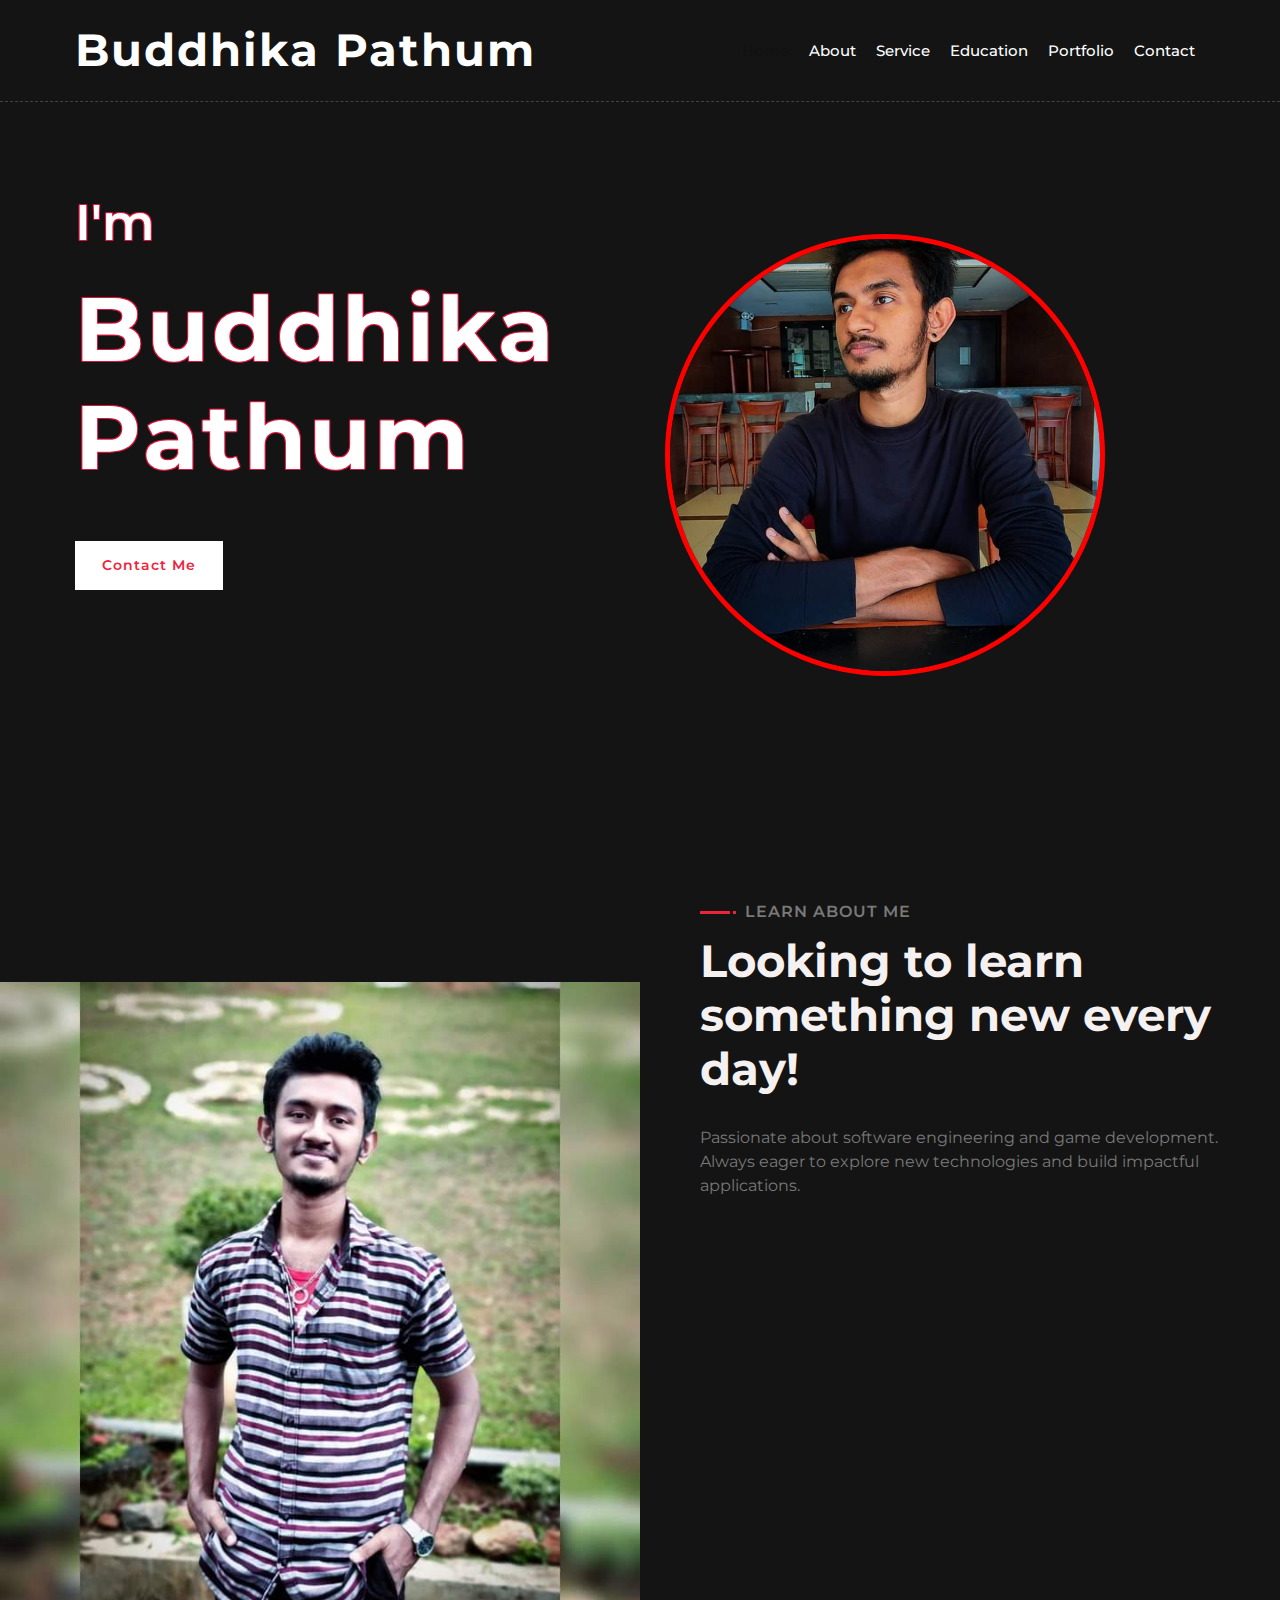
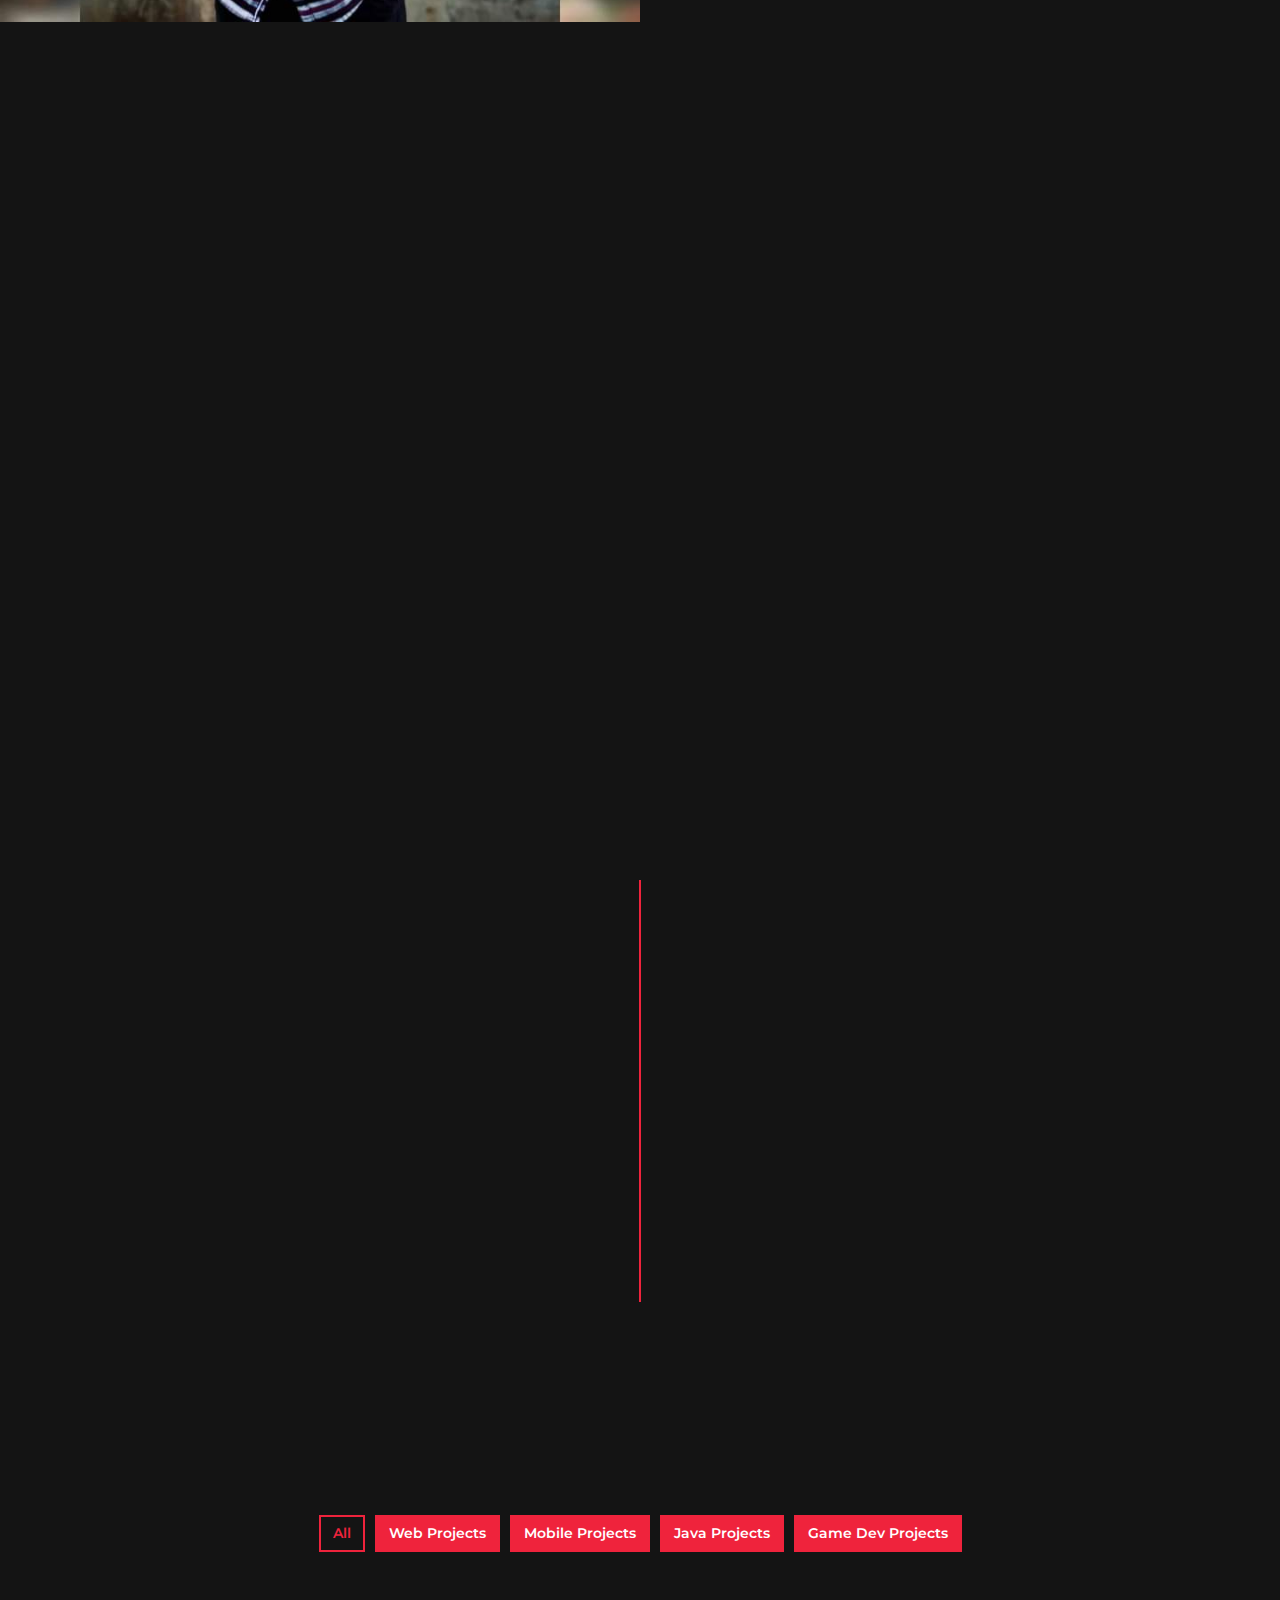
==== commit c9668018: "finished" ====
--- a/index.html
+++ b/index.html
@@ -277,15 +277,13 @@
                     <div class="timeline-date">2023 - Present</div>
                     <h2>Student</h2>
                     <h4>IJSE - Institute of Software Engineering</h4>
-                    <p>Lorem ipsum dolor sit amet elit. Aliquam odio dolor, id luctus erat sagittis non. Ut blandit semper pretium.</p>
                 </div>
             </div>
             <div class="timeline-item right wow slideInRight" data-wow-delay="0.1s">
                 <div class="timeline-text">
-                    <div class="timeline-date">2020 - 2023</div>
+                    <div class="timeline-date">2020 - 2022</div>
                     <h2>Diploma Holder</h2>
                     <h4>Sabaragamuwa University of Sri Lanka</h4>
-                    <p>Lorem ipsum dolor sit amet elit. Aliquam odio dolor, id luctus erat sagittis non. Ut blandit semper pretium.</p>
                 </div>
             </div>
             <div class="timeline-item left wow slideInLeft" data-wow-delay="0.1s">
@@ -293,7 +291,6 @@
                     <div class="timeline-date">2011 - 2019</div>
                     <h2>Student (G.C.E. O/L and A/L)</h2>
                     <h4>R/Sivali Central College</h4>
-                    <p>Lorem ipsum dolor sit amet elit. Aliquam odio dolor, id luctus erat sagittis non. Ut blandit semper pretium.</p>
                 </div>
             </div>
         </div>
@@ -459,7 +456,7 @@
             </div>
         </div>
         <div class="container copyright">
-            <p>&copy; <a href="#">Your Site Name</a>, All Right Reserved | Designed By <a href="https://htmlcodex.com">HTML Codex</a></p>
+            <p>&copy; <a href="#">Buddhika Pathum - Portfolio</a>, All Right Reserved | Designed By <a href="https://htmlcodex.com">HTML Codex</a> </p>
         </div>
     </div>
 </div>
--- a/css/style.css
+++ b/css/style.css
@@ -278,7 +278,7 @@
 .hero .hero-content {
     position: relative;
     padding-left: 75px;
-    padding-top: 75px ;
+    padding-top: 65px ;
     display: flex;
     align-items: flex-start;
     justify-content: center;
@@ -289,7 +289,7 @@
     font-size: 50px;
     font-weight: 600;
     margin-bottom: 15px;
-    text-shadow: -2px -2px 0 crimson, 2px -2px 0 crimson, -2px 2px 0 crimson, 2px 2px 0 crimson;
+    text-shadow: -1px -1px 0 crimson, 1px -1px 0 crimson, -1px 1px 0 crimson, 1px 1px 0 crimson;
 }
 
 .hero .hero-text h1 {
@@ -298,7 +298,7 @@
     font-weight: 700;
     letter-spacing: 3px;
     margin-bottom: 15px;
-    text-shadow: -3px -3px 0 crimson, 3px -3px 0 crimson, -3px 3px 0 crimson, 3px 3px 0 crimson;
+    text-shadow: -1px -1px 0 crimson, 1px -1px 0 crimson, -1px 1px 0 crimson, 1px 1px 0 crimson;
 }
 
 
@@ -878,7 +878,8 @@
     margin: -30px 15px 30px 15px;
     display: flex;
     align-items: center;
-    background: #ffffff;
+    background: #141414;
+    border: 2px solid crimson;
     box-shadow: 0 0 15px rgba(0, 0, 0, .12);
 }
 
